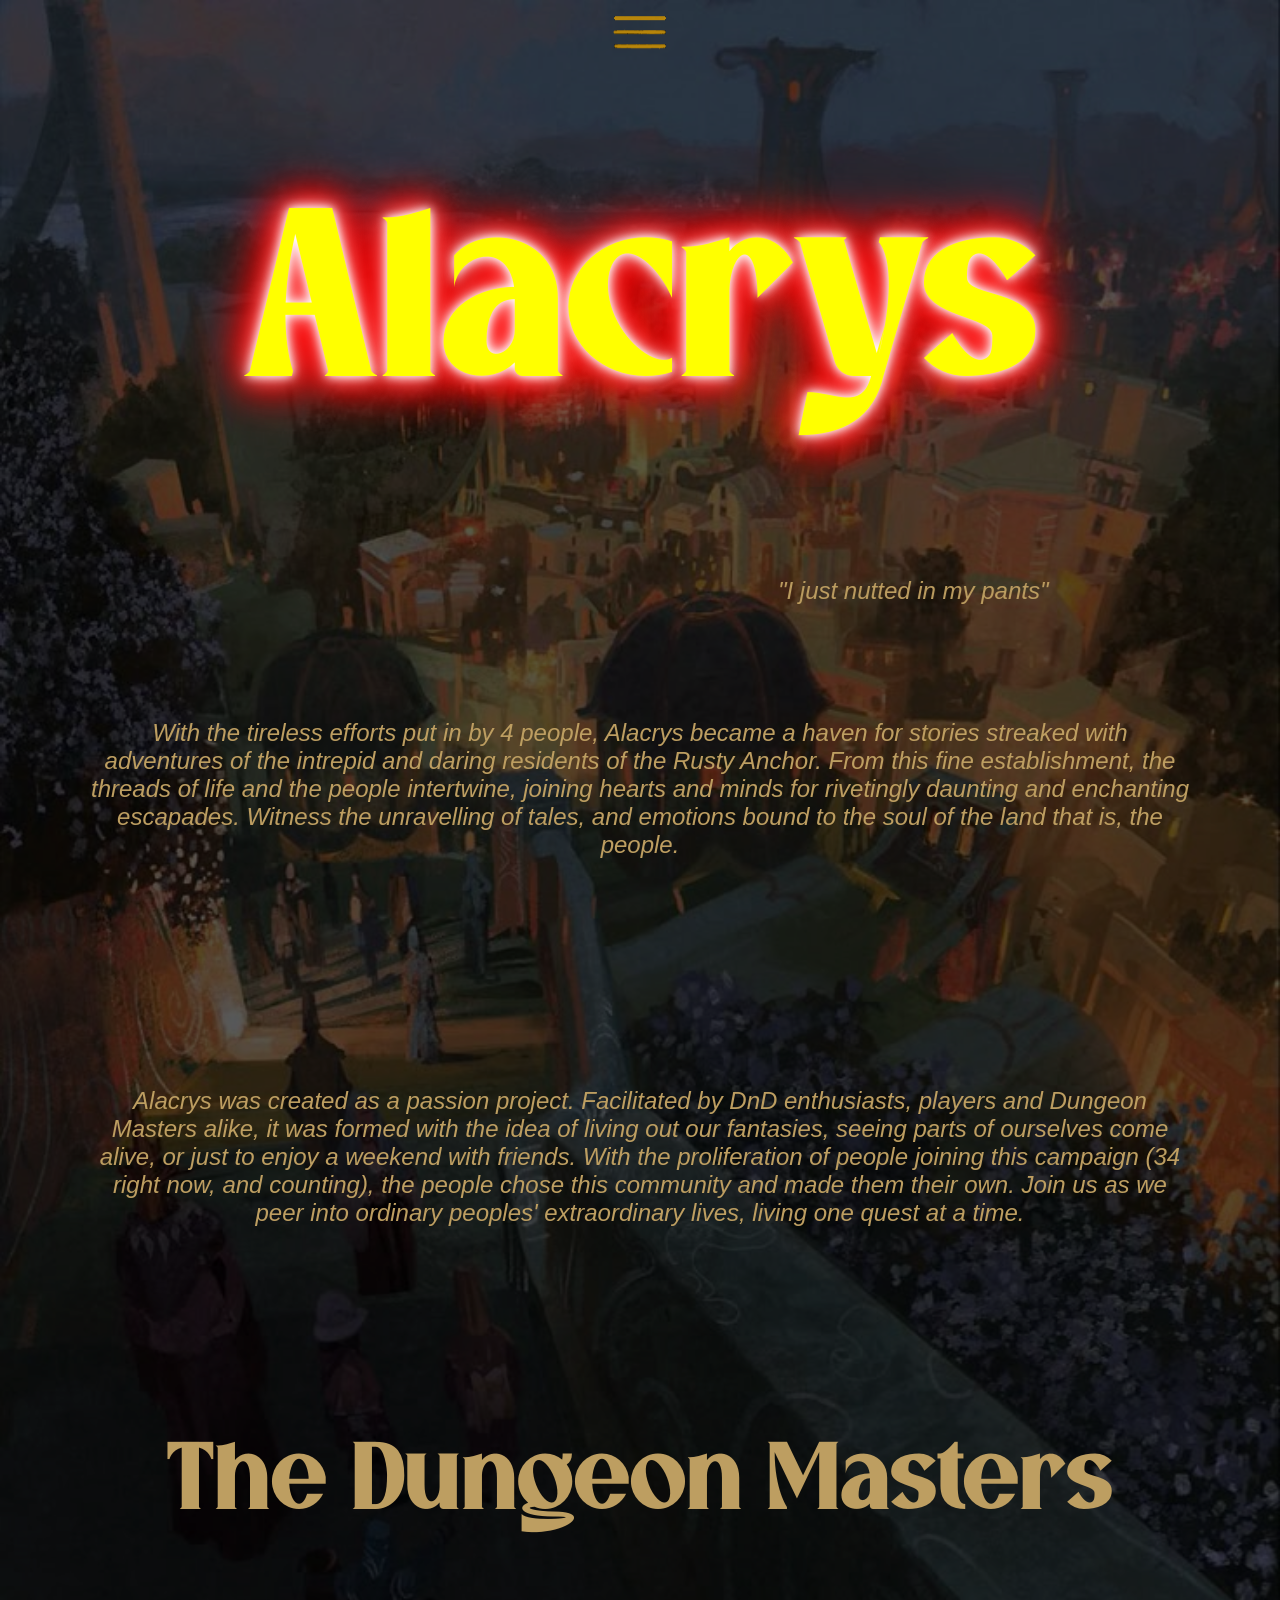
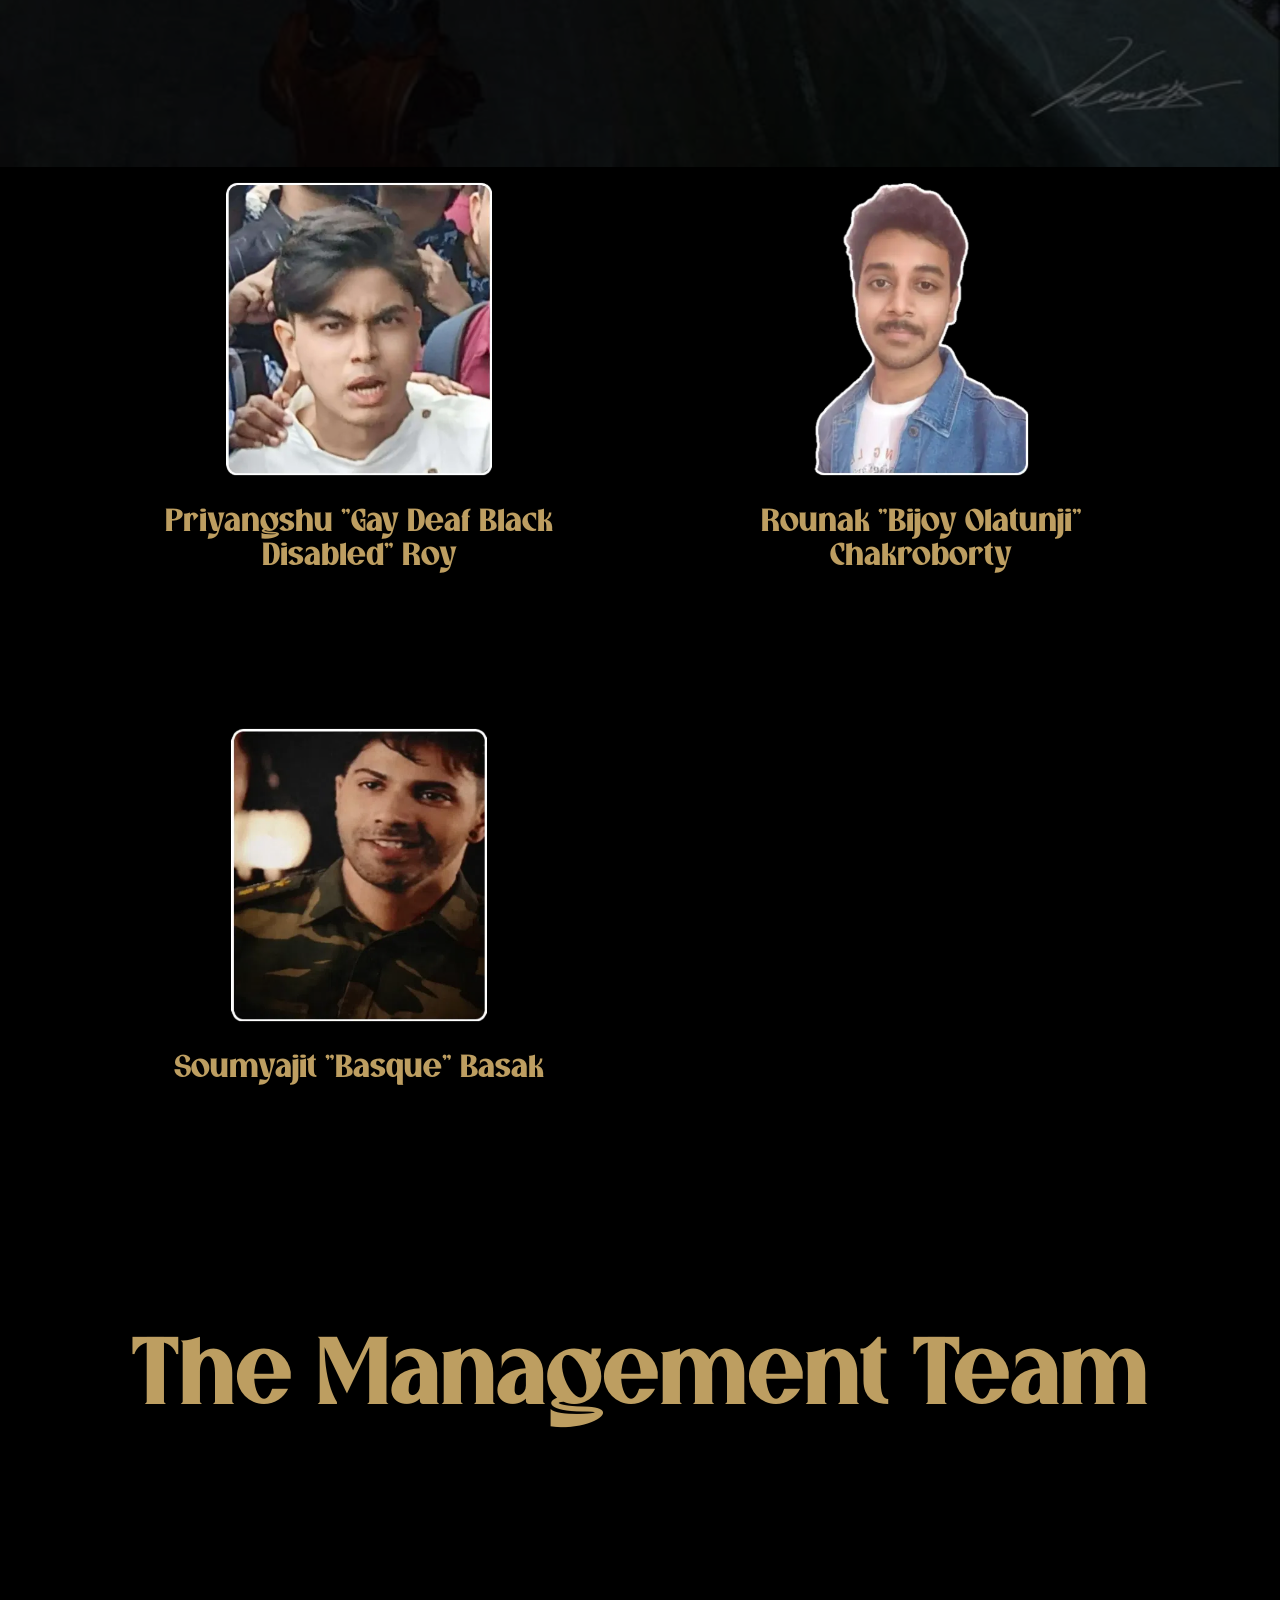
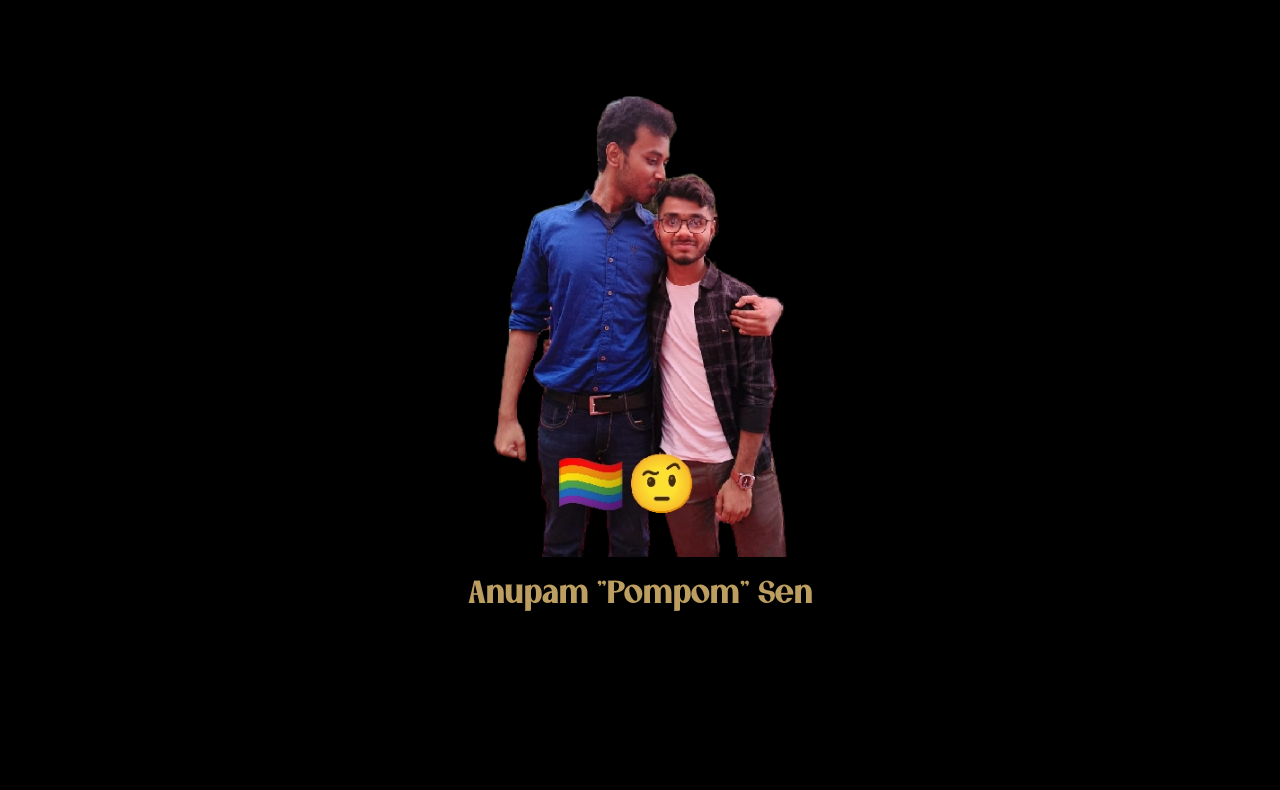
==== index.html @ de642a78 "better backgrounds" ====
<!DOCTYPE html>
    <head>
        <title>Alacrys</title>
        <link rel="stylesheet" href="index.css">
        <link rel="shortcut icon" type="image/x-icon" href="favicon.png" />
    </head>
    <body>
    <img src="citybg.jpg" id="citybg">
    <div id="topbar">
        <div style="display: flex; flex-direction: row; width: 100%; justify-content: center;">
            <a class="charbutt" href="../index.html">
            <div class="tb_buttons">Home</div></a>
        <div class="tb_buttons"><a class="charbutt" href="../characters/char.html">Characters</a></div>
        <div class="tb_buttons"><a class="charbutt" href="../about/about.html">About</a></div></div>
        <div id="dropdown"><img src="down-arrow.png" id="ima"></div>
    </div>
    
    <div id="heading">Alacrys</div>
    
    <div class="quote"><marquee scrollamount="20">"I just nutted in my pants"</marquee></div>
    
    <div class="para"><p>With the tireless efforts put in by 4 people, Alacrys became a haven for stories streaked with adventures 
        of the intrepid and daring residents of the Rusty Anchor. From this fine establishment, the threads of life and the 
        people intertwine, joining hearts and minds for rivetingly daunting and enchanting escapades. Witness the unravelling of
        tales, and emotions bound to the soul of the land that is, the people.
        </p> 
    </div>
    <div class="para"><p>Alacrys was created as a passion project. Facilitated by DnD enthusiasts, players and Dungeon Masters alike, it was 
        formed with the idea of living out our fantasies, seeing parts of ourselves come alive, or just to enjoy a weekend with 
        friends. With the proliferation of people joining this campaign (34 right now, and counting), the people chose this
        community and made them their own. Join us as we peer into ordinary peoples' extraordinary lives, living one quest at a
        time.</p></div>
    <div class="smallhead">The Dungeon Masters</div>
    <div class="pics">
        <div><img src="priya.webp">Priyangshu "Gay Deaf Black Disabled" Roy</div>
        <div><img src="rounak.webp">Rounak "Bijoy Olatunji" Chakroborty</div>
        <div><img src="soumya_placeholder.webp">Soumyajit "Basque" Basak</div>
    </div>
    <div class="smallhead">The Management Team</div>
    <div class="pics" style="padding: none; overflow: hidden;">
        <div style="text-align: center;"><img src="pompom.webp" style="width: 50%;">Anupam "Pompom" Sen</div>
    </div>
    <!-- <div class="smallhead">Want to join? Contact:</div>
    <div></div> -->
    <script src="index.js"></script>
</body>
</html>
---- index.css ----
@font-face {
    font-family: mpfont;
    src: url("Lumiare.otf");
}

* {
    color: rgb(189, 158, 97);
}

body {
    box-sizing: border-box;
    margin: 0;
    padding: 0;
    min-height: 100dvh;
    /* overflow-y: hidden; */
    background-color: black;
}

#citybg{
    z-index: -20;
    opacity: 60%;
    top:0;
    left: 0;
    min-width: 100%;
    min-height: 100%;
    height: auto;
    position:fixed;
}

#heading{
    font-family: mpfont;
    color: rgb(255, 255, 0);
    /* border: 2px solid rgb(184, 110, 0); */
    display: flex;
    justify-content: center;
    font-size: 1500%;
    padding-top: 20dvh;
    padding-bottom: 6dvh;
    overflow-x: hidden;
    width: 100%;
    background: rgba(0, 0, 0, 0.421);
    text-shadow: 0 0 10px #fff, 0 0 20px #fff, 0 0 30px red, 0 0 40px red, 0 0 50px red, 0 0 60px red, 0 0 70px red;
}

.smallhead{
    display: flex;
    font-family: mpfont;
    /* color: darkgoldenrod; */
    padding: 10dvh;
    font-size: 600%;
    text-align: center;
    align-items: center;
    justify-content: center;
    background: rgba(0, 0, 0, 0.421);   
}

.quote{
    display: flex;
    font-family: Arial;
    color: darkgoldenrod;
    /* border: 2px solid rgb(184, 110, 0); */
    justify-content: center;
    align-items: center;
    align-content: center;
    text-align: center;
    font-size: x-large;
    font-style: italic;
    padding-top: 10dvh;
    background: rgba(0, 0, 0, 0.421);
}

.para{
    display: flex;
    font-family: Arial;
    color: darkgoldenrod;
    justify-content: center;
    align-items: center;
    align-content: center;
    text-align: center;
    font-size: x-large;
    font-style: italic;
    padding: 10dvh; 
    background: rgba(0, 0, 0, 0.421);
}

.pics{
    display: grid;
    grid-template-columns: repeat(auto-fit, minmax(min(21rem, 100%), 1fr));
    color: darkgoldenrod;
    align-items: center;
    justify-content: center;
    gap: 100px;
    padding: 10%;
    max-width: 100%;
    background: rgba(0, 0, 0, 0.421);
    max-height: 30%;
}

.pics div{
    display: flex;
    flex-direction: column;
    font-size: xx-large;
    align-items: center;
    justify-content: center;
    padding: 5%;
    gap: 20px;
    text-align: center;
    font-family: mpfont;
}

.pics img {
    max-width: 100%;
    width: 75%;
    height: auto;
    display: block;
     
}

#topbar {
    display: flex;
    flex-direction: column;
    min-height: fit-content;
    align-items: center;
    justify-content: center;
    align-content: center;
    width: 100%;
    max-width: 100%;
    overflow-x: hidden;
    top: 0;
    left: 0;
    z-index: 10;
    position: fixed;
    width: 100%;
    background-color: none;
 /* Slide setup */
    transform: translateY(-58%);
    transition: transform 0.5s ease;
}

#topbar div{
    gap: 6dvw;
}

#topbar.open {
    transform: translateY(+10%);
}

#dropdown {
    display: flex;
    /* border: 2px solid rgb(184, 110, 0); */
    min-width: fit-content;
    align-items: center;
    justify-content: center;
    align-content: center;
    overflow-x: hidden;
    max-width: 100%;
    /* position: sticky; */
    cursor: pointer;
}


.tb_buttons {
    display: flex;
    align-items: center;
    justify-content: center;
    border: none;
    padding: 5px;
    color: darkgoldenrod;
    max-height: fit-content;
    /* width: 100%; */
    max-width: 100%;
    font-family: mpfont;
    /* background-color: none; */
    margin: 5px;
    font-size: 400%;
}

.charbutt, a:link, a:visited {
    text-decoration: none!important;
    cursor: pointer;
    color: darkgoldenrod
}
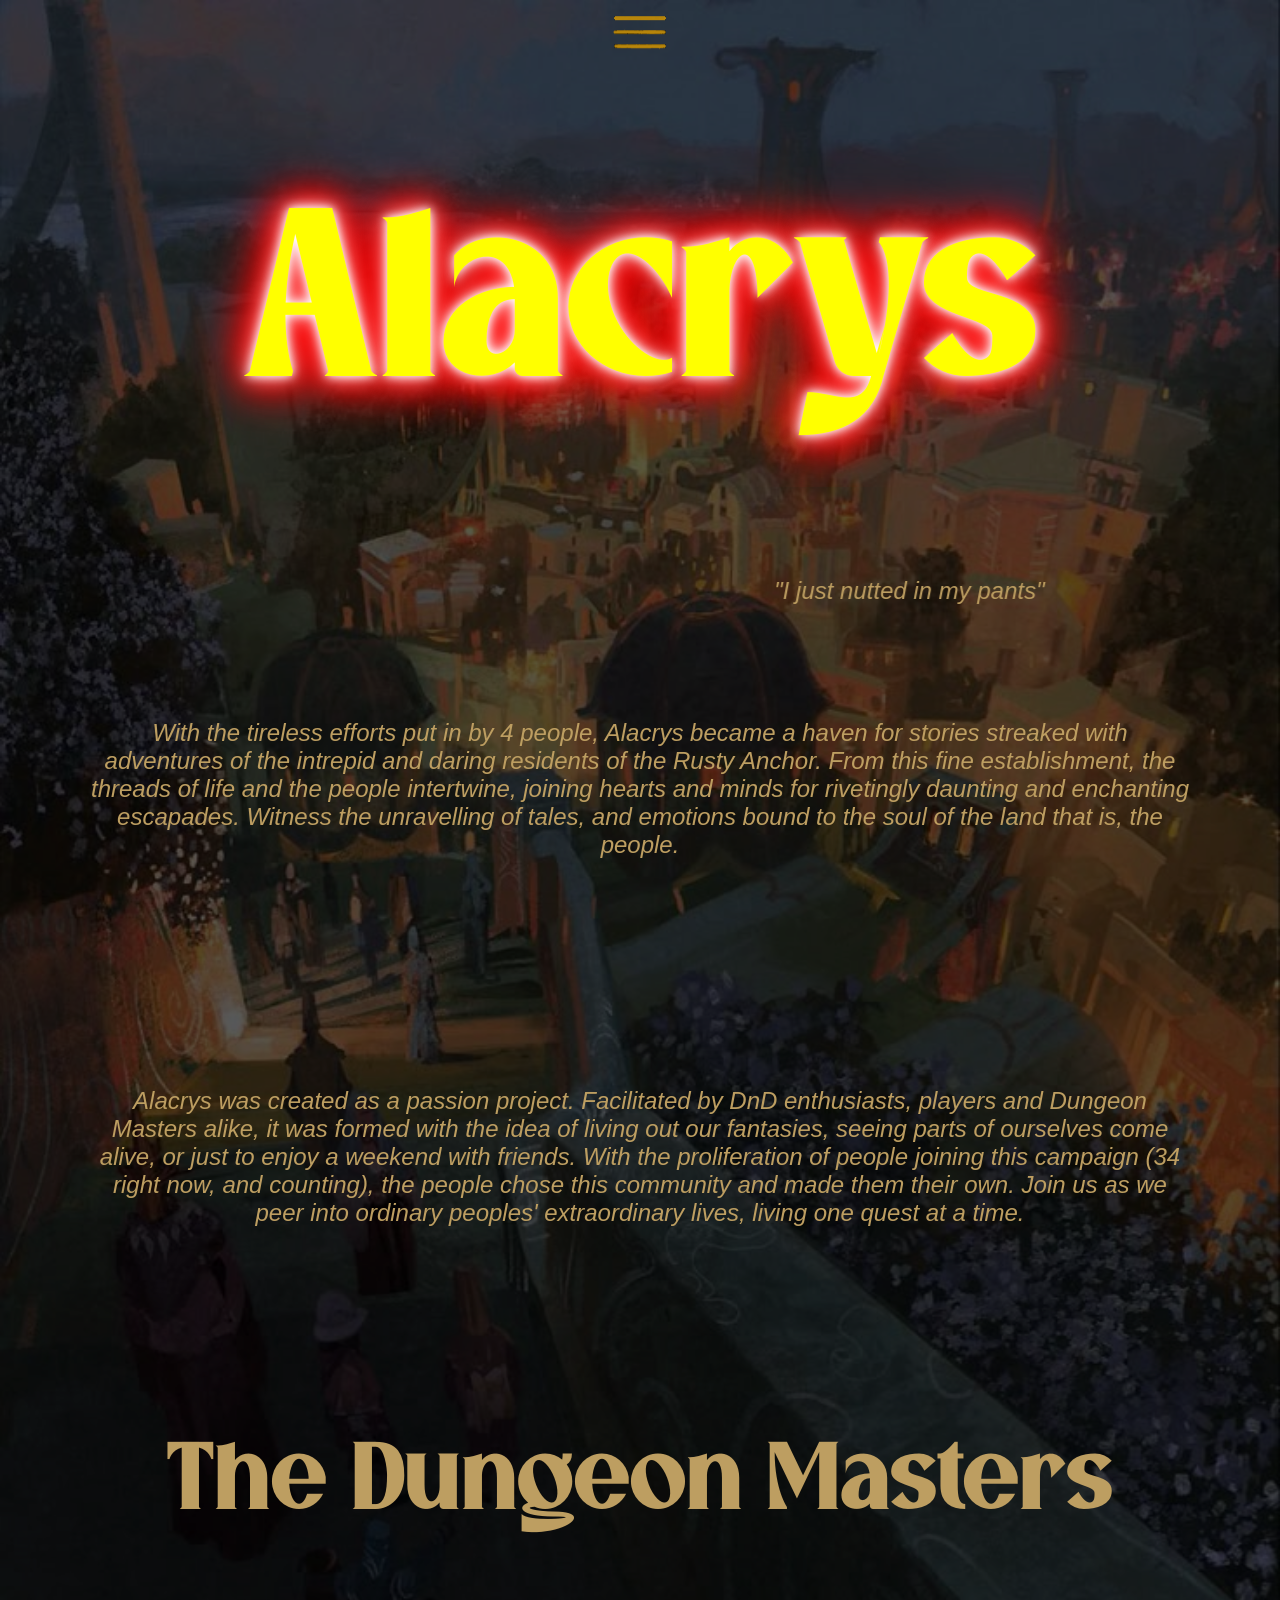
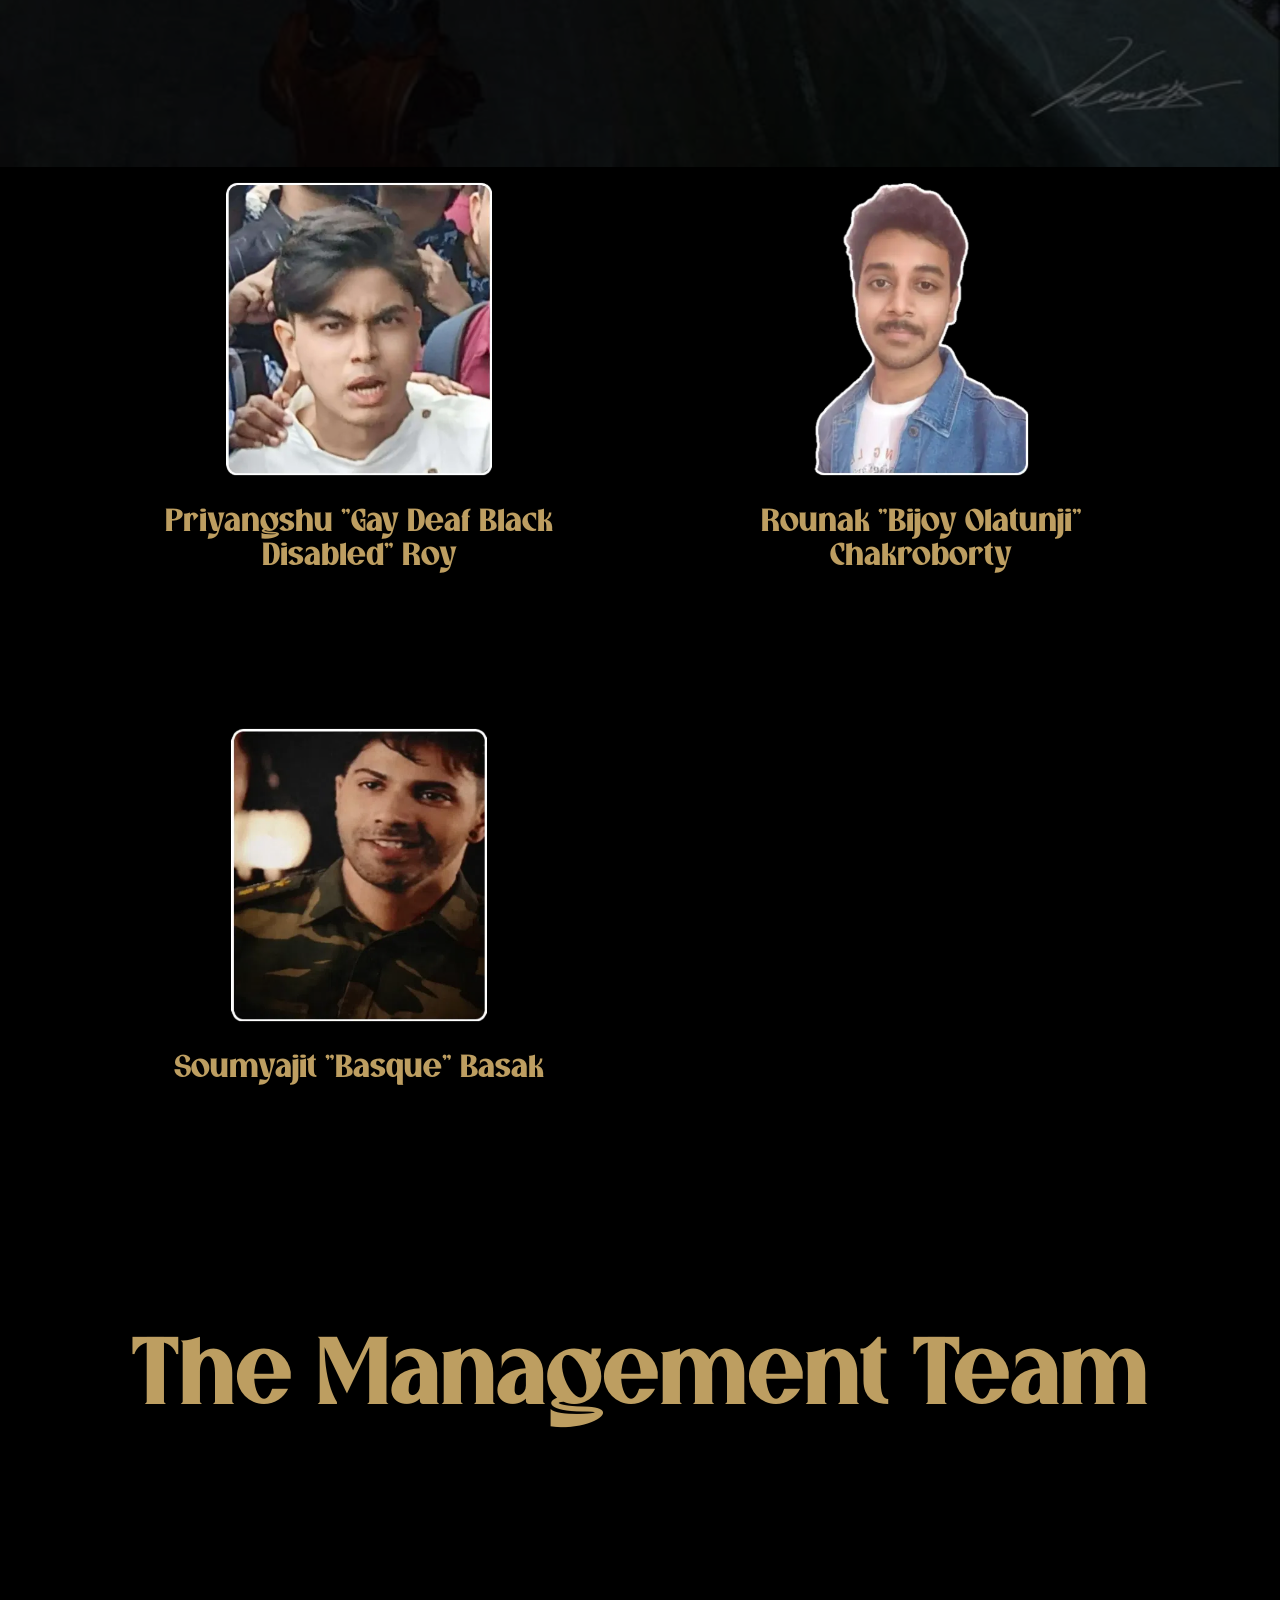
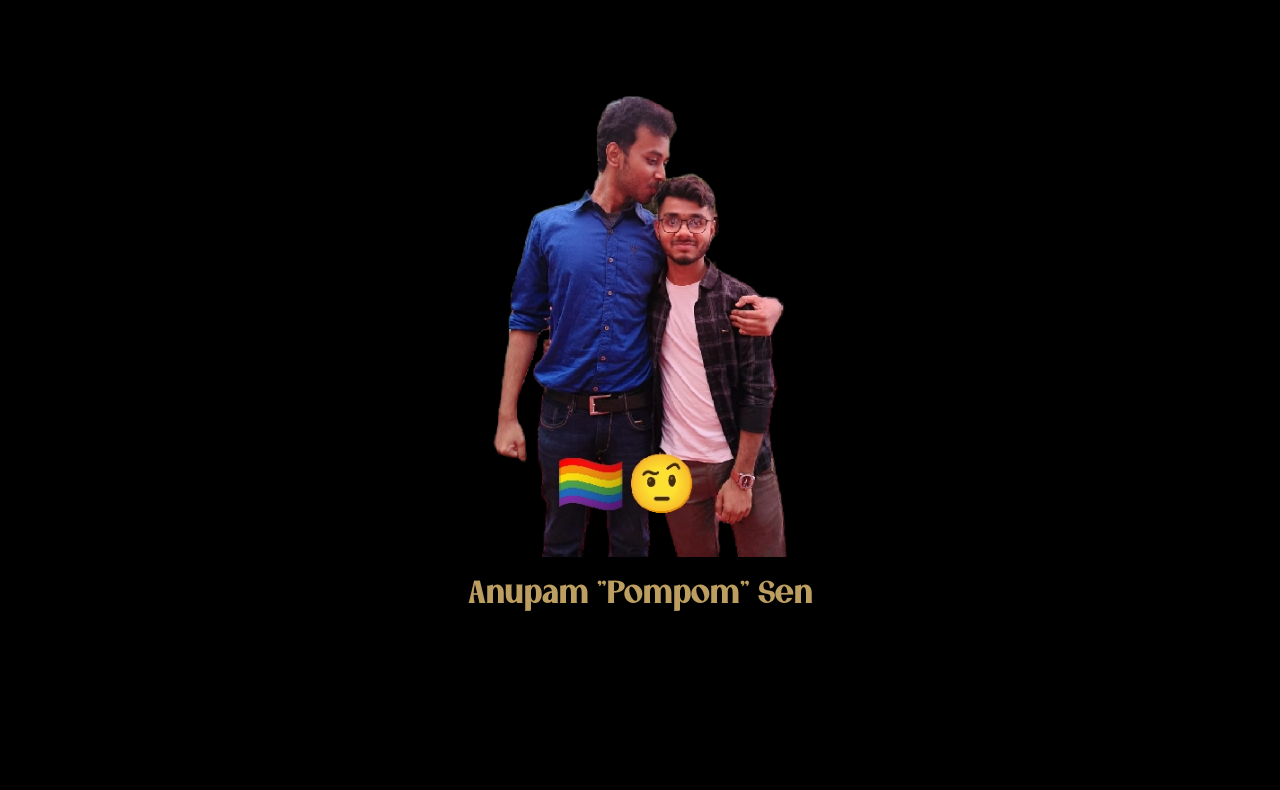
==== commit 49590c56: "links fix" ====
--- a/index.html
+++ b/index.html
@@ -10,8 +10,8 @@
         <div style="display: flex; flex-direction: row; width: 100%; justify-content: center;">
             <a class="charbutt" href="../index.html">
             <div class="tb_buttons">Home</div></a>
-        <div class="tb_buttons"><a class="charbutt" href="../characters/char.html">Characters</a></div>
-        <div class="tb_buttons"><a class="charbutt" href="../about/about.html">About</a></div></div>
+        <div class="tb_buttons"><a class="charbutt" href="characters/char.html">Characters</a></div>
+        <div class="tb_buttons"><a class="charbutt" href="about/about.html">About</a></div></div>
         <div id="dropdown"><img src="down-arrow.png" id="ima"></div>
     </div>
     
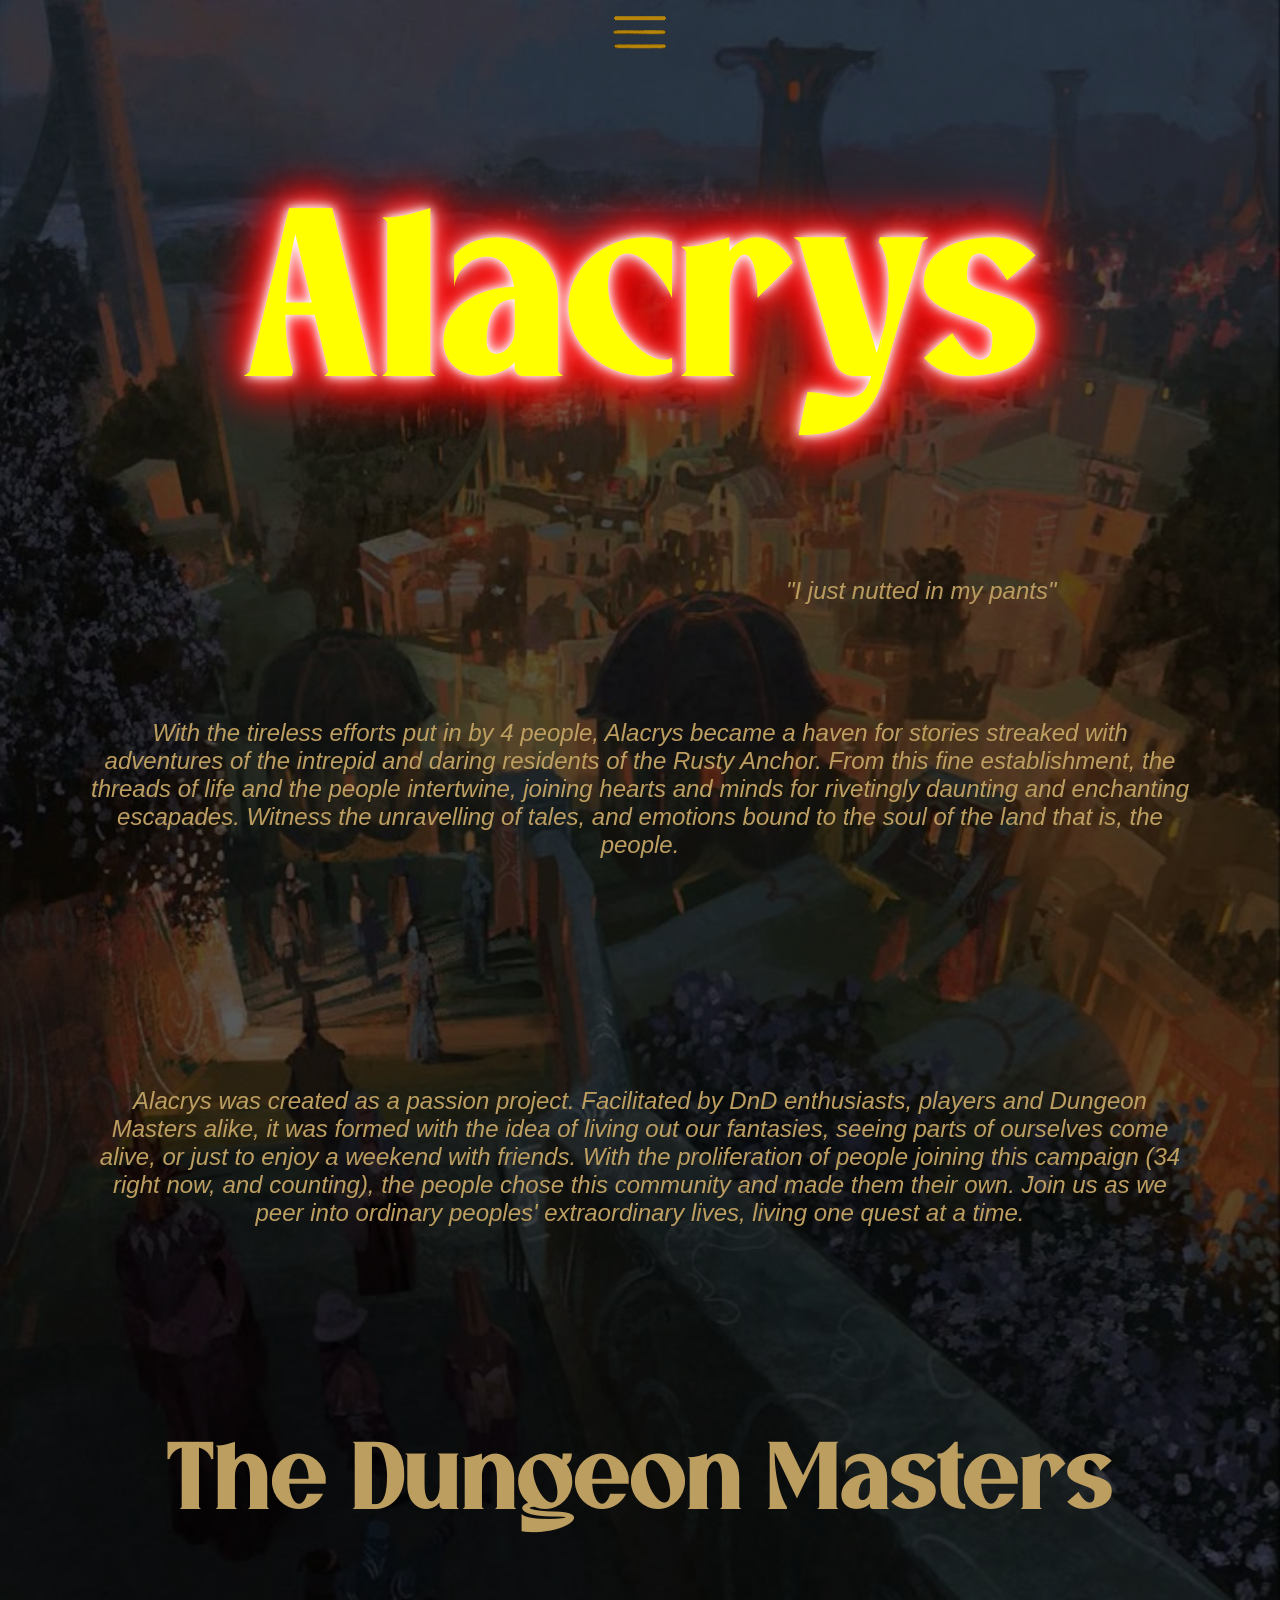
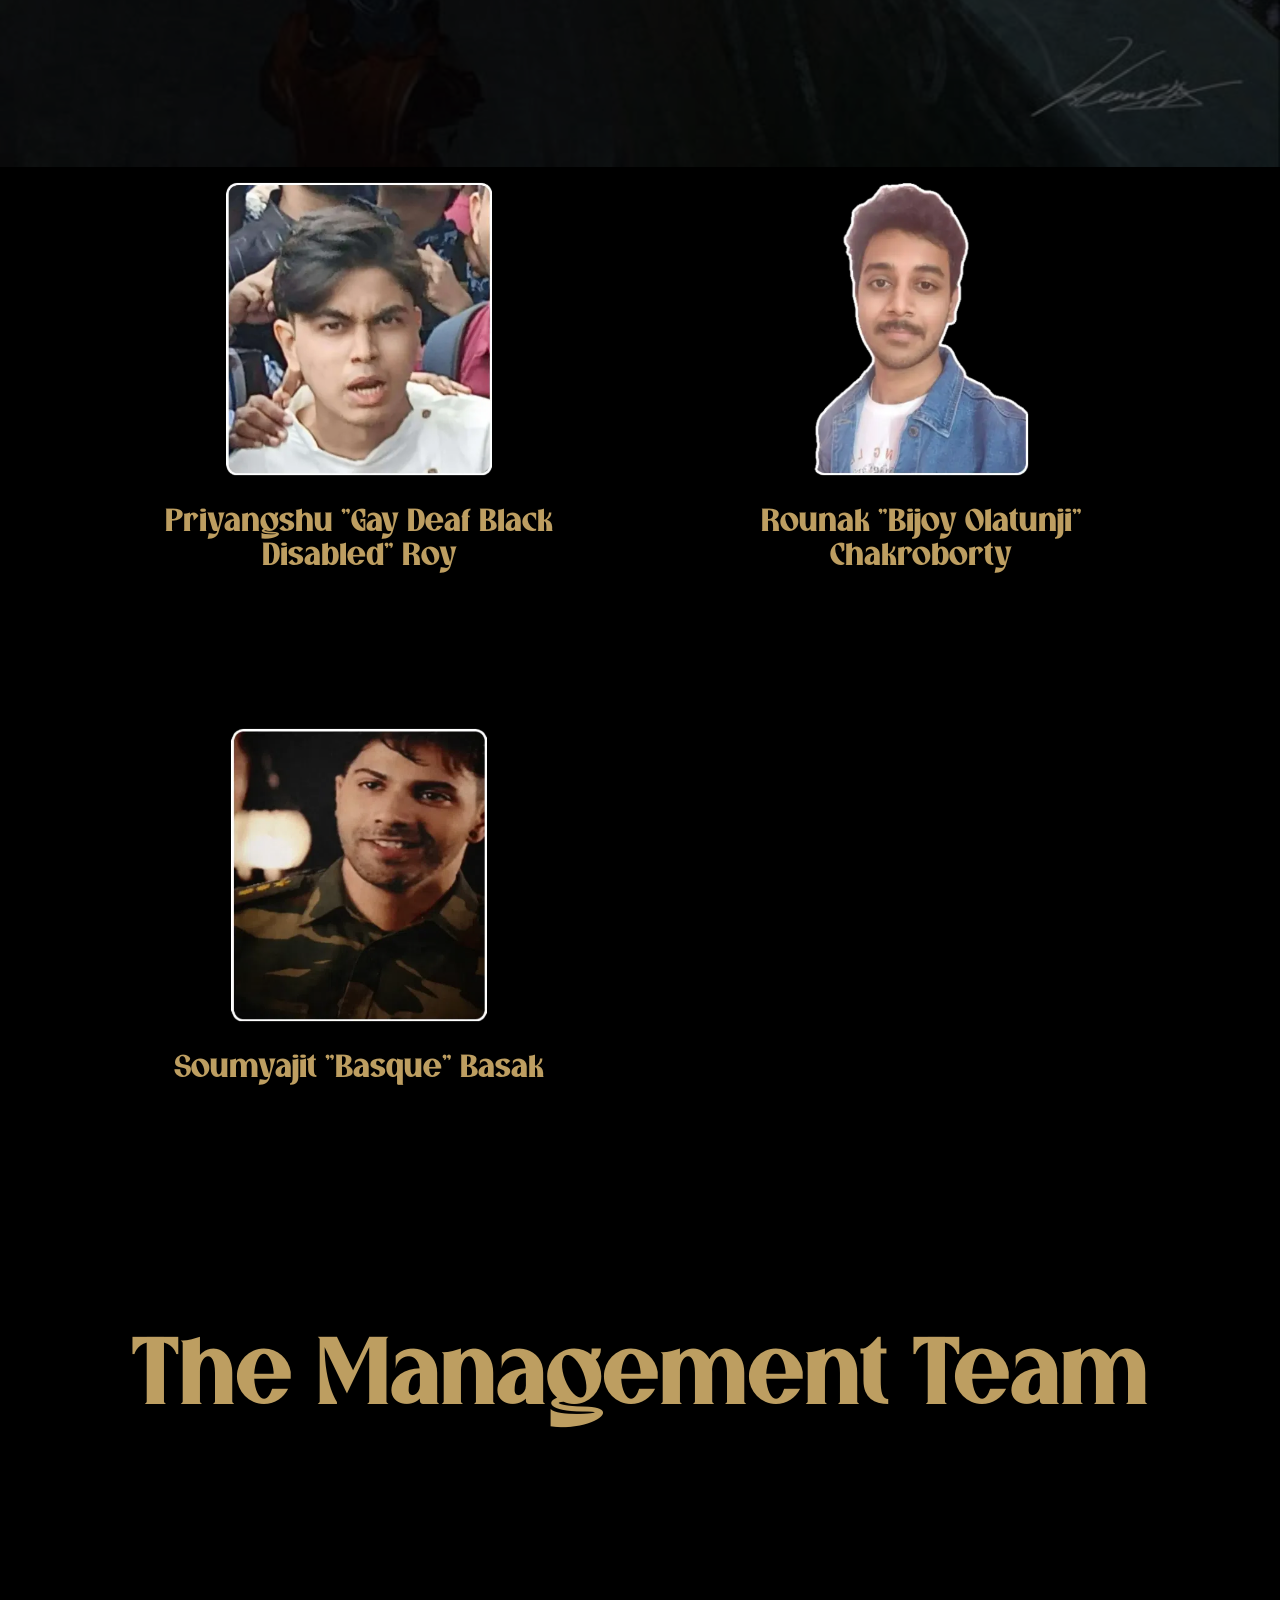
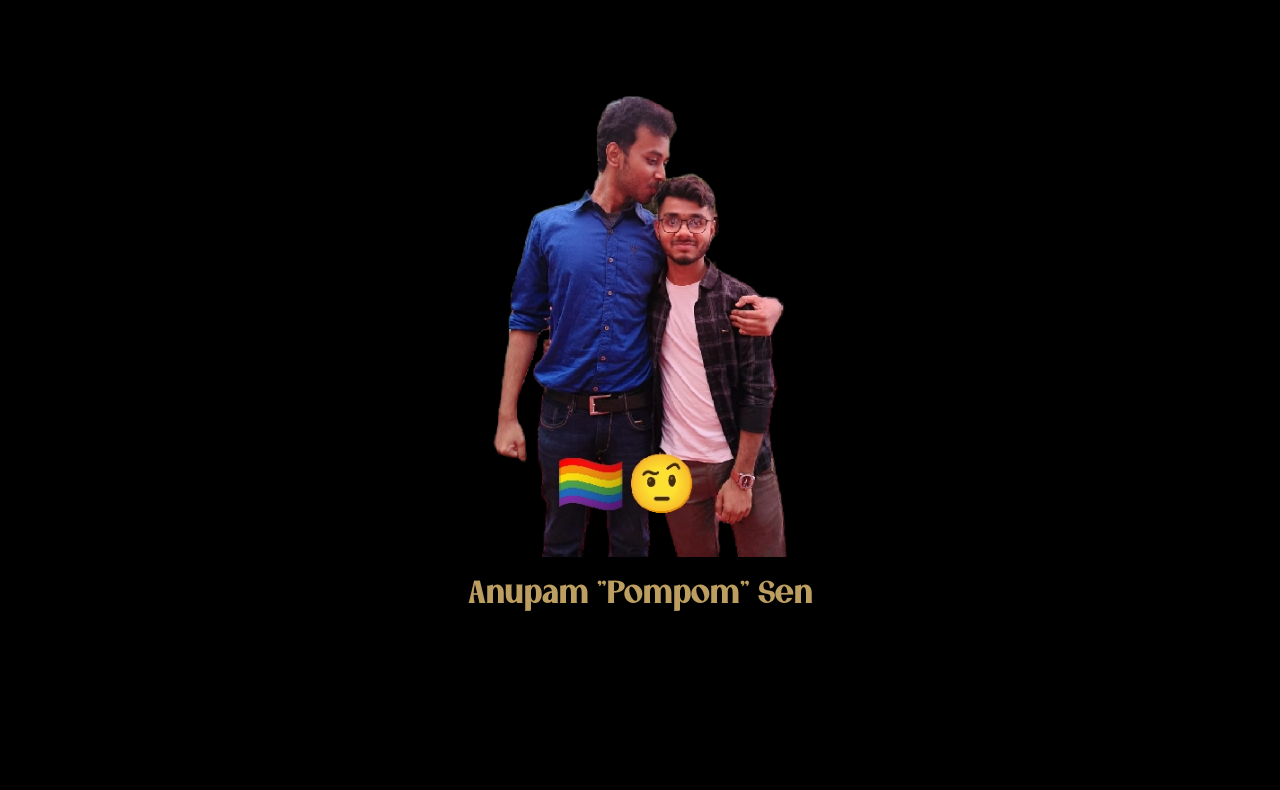
==== commit ddf8f6f8: "again link fix" ====
--- a/index.html
+++ b/index.html
@@ -8,8 +8,7 @@
     <img src="citybg.jpg" id="citybg">
     <div id="topbar">
         <div style="display: flex; flex-direction: row; width: 100%; justify-content: center;">
-            <a class="charbutt" href="../index.html">
-            <div class="tb_buttons">Home</div></a>
+        <div class="tb_buttons"><a class="charbutt" href="index.html">Home</a></div>
         <div class="tb_buttons"><a class="charbutt" href="characters/char.html">Characters</a></div>
         <div class="tb_buttons"><a class="charbutt" href="about/about.html">About</a></div></div>
         <div id="dropdown"><img src="down-arrow.png" id="ima"></div>
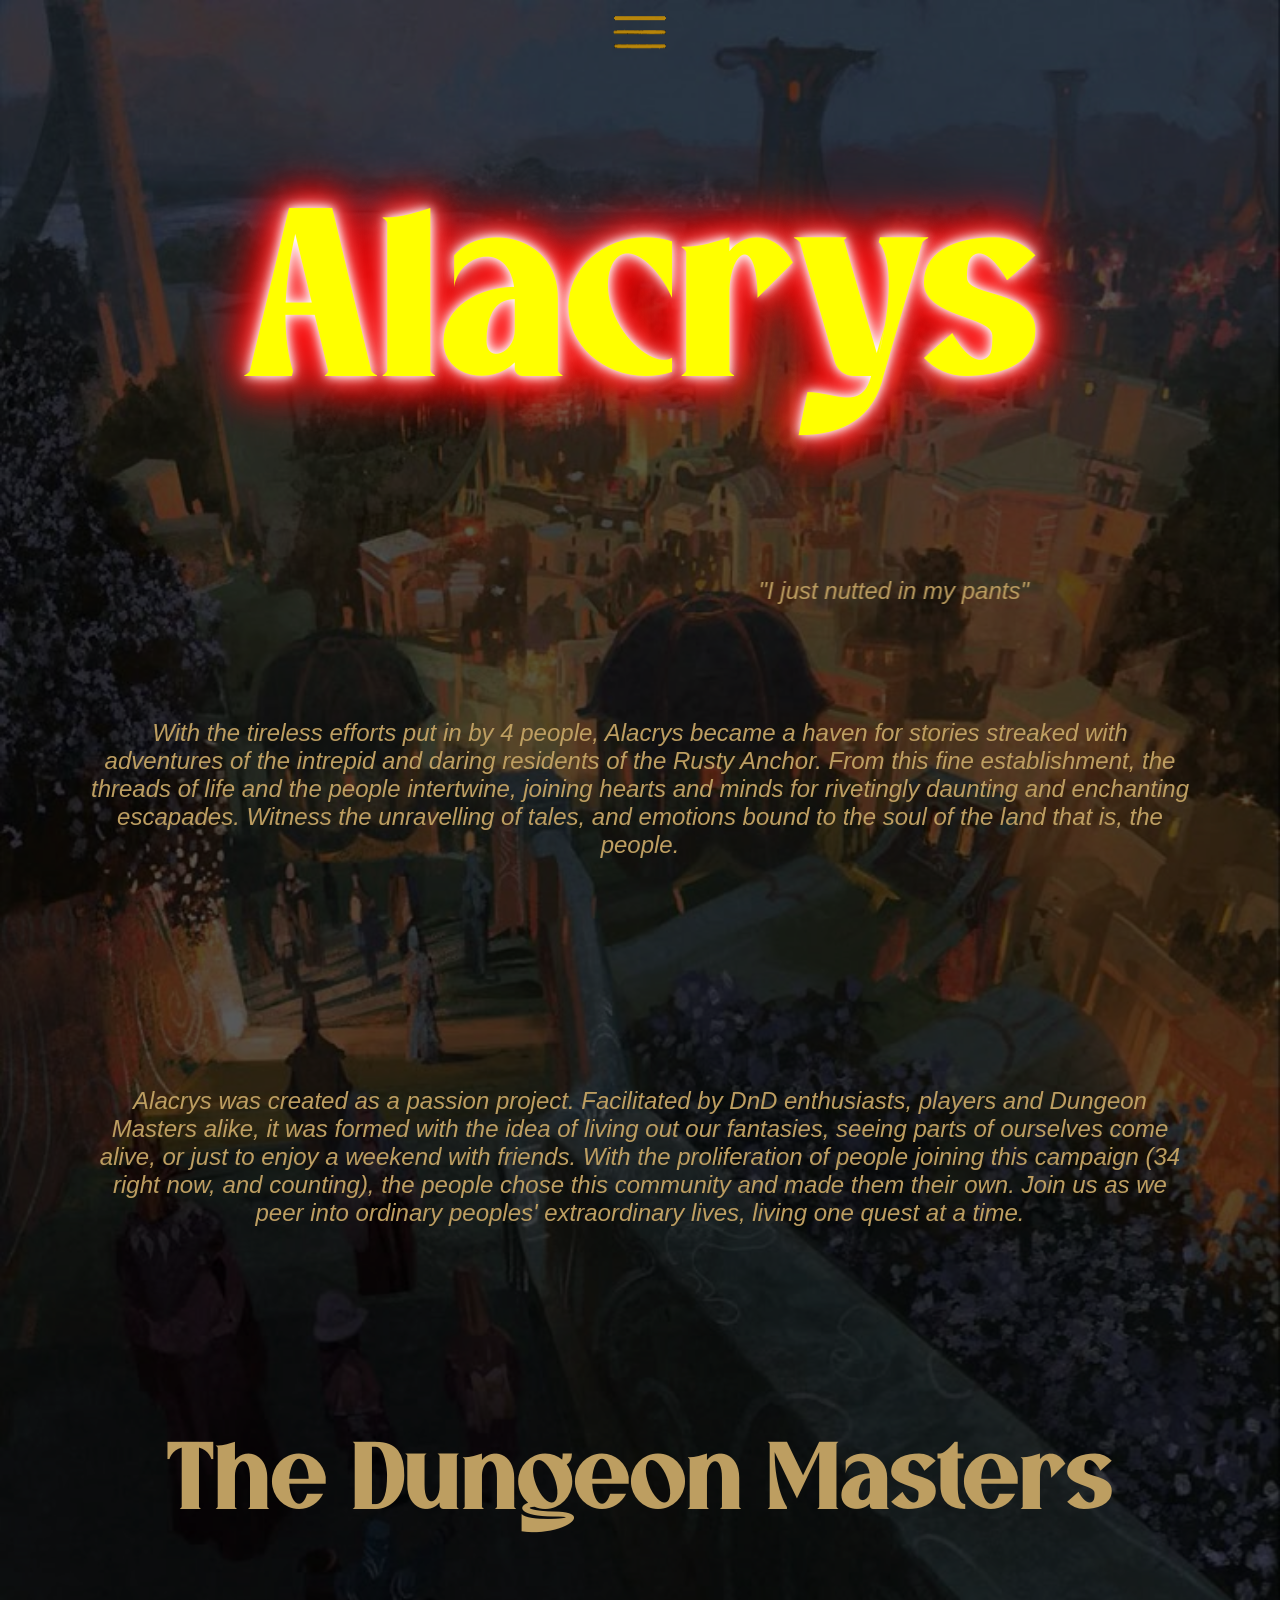
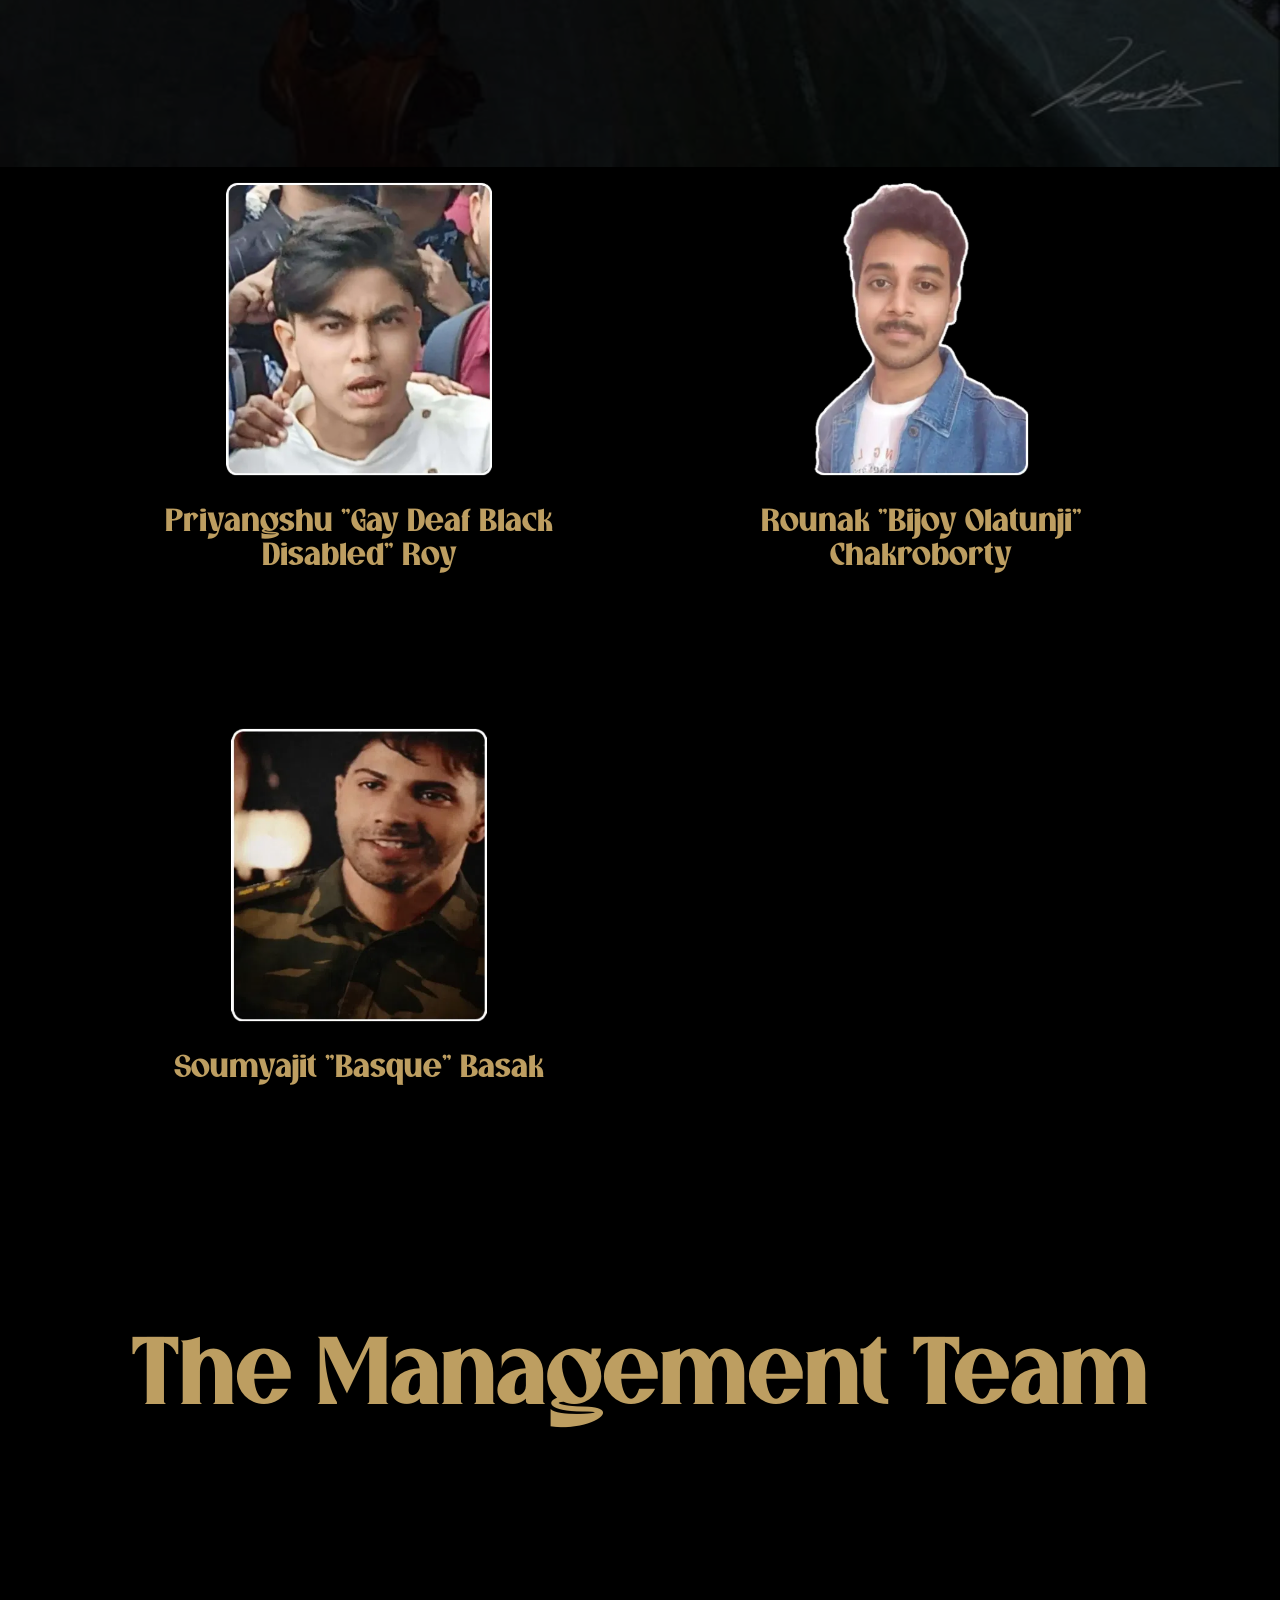
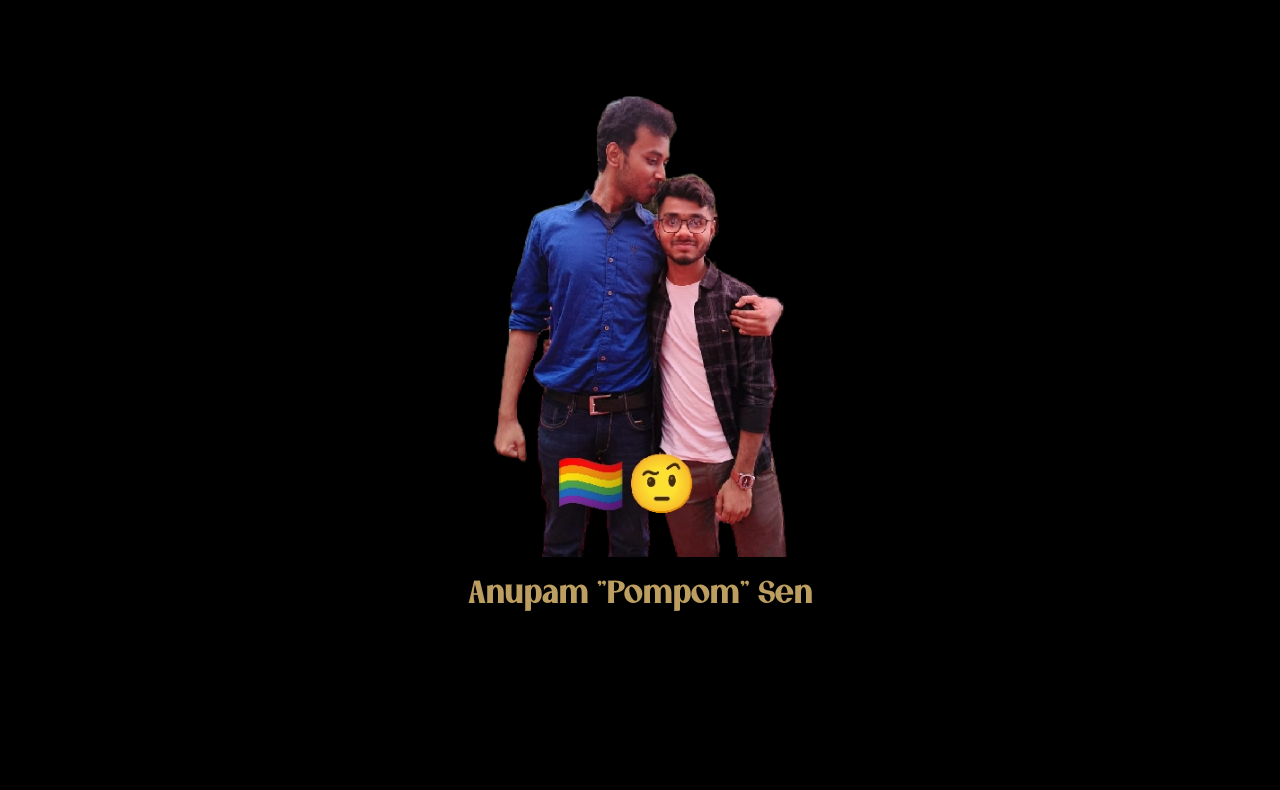
==== commit 4fe565a5: "fingers crossed 😭😭" ====
--- a/index.html
+++ b/index.html
@@ -8,7 +8,7 @@
     <img src="citybg.jpg" id="citybg">
     <div id="topbar">
         <div style="display: flex; flex-direction: row; width: 100%; justify-content: center;">
-        <div class="tb_buttons"><a class="charbutt" href="index.html">Home</a></div>
+        <div class="tb_buttons"><a class="charbutt" href="Alacrys/index.html">Home</a></div>
         <div class="tb_buttons"><a class="charbutt" href="characters/char.html">Characters</a></div>
         <div class="tb_buttons"><a class="charbutt" href="about/about.html">About</a></div></div>
         <div id="dropdown"><img src="down-arrow.png" id="ima"></div>
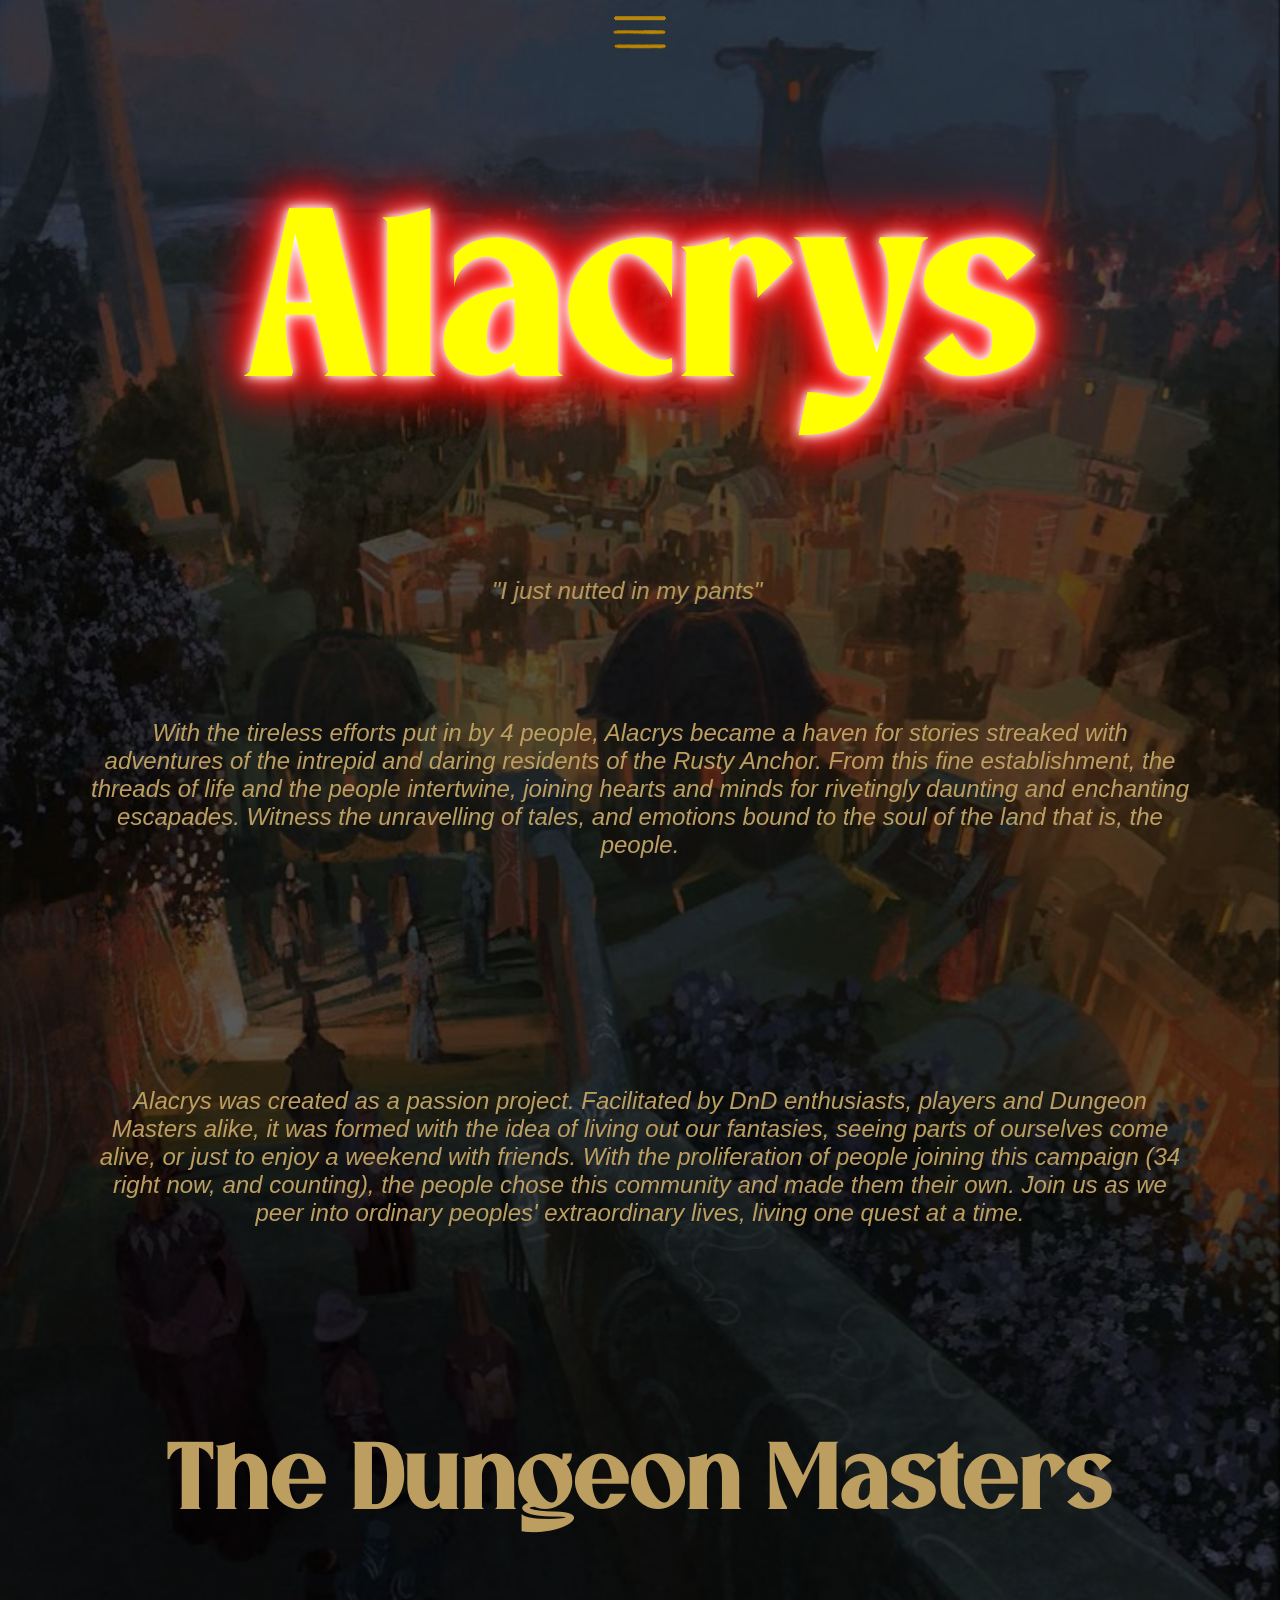
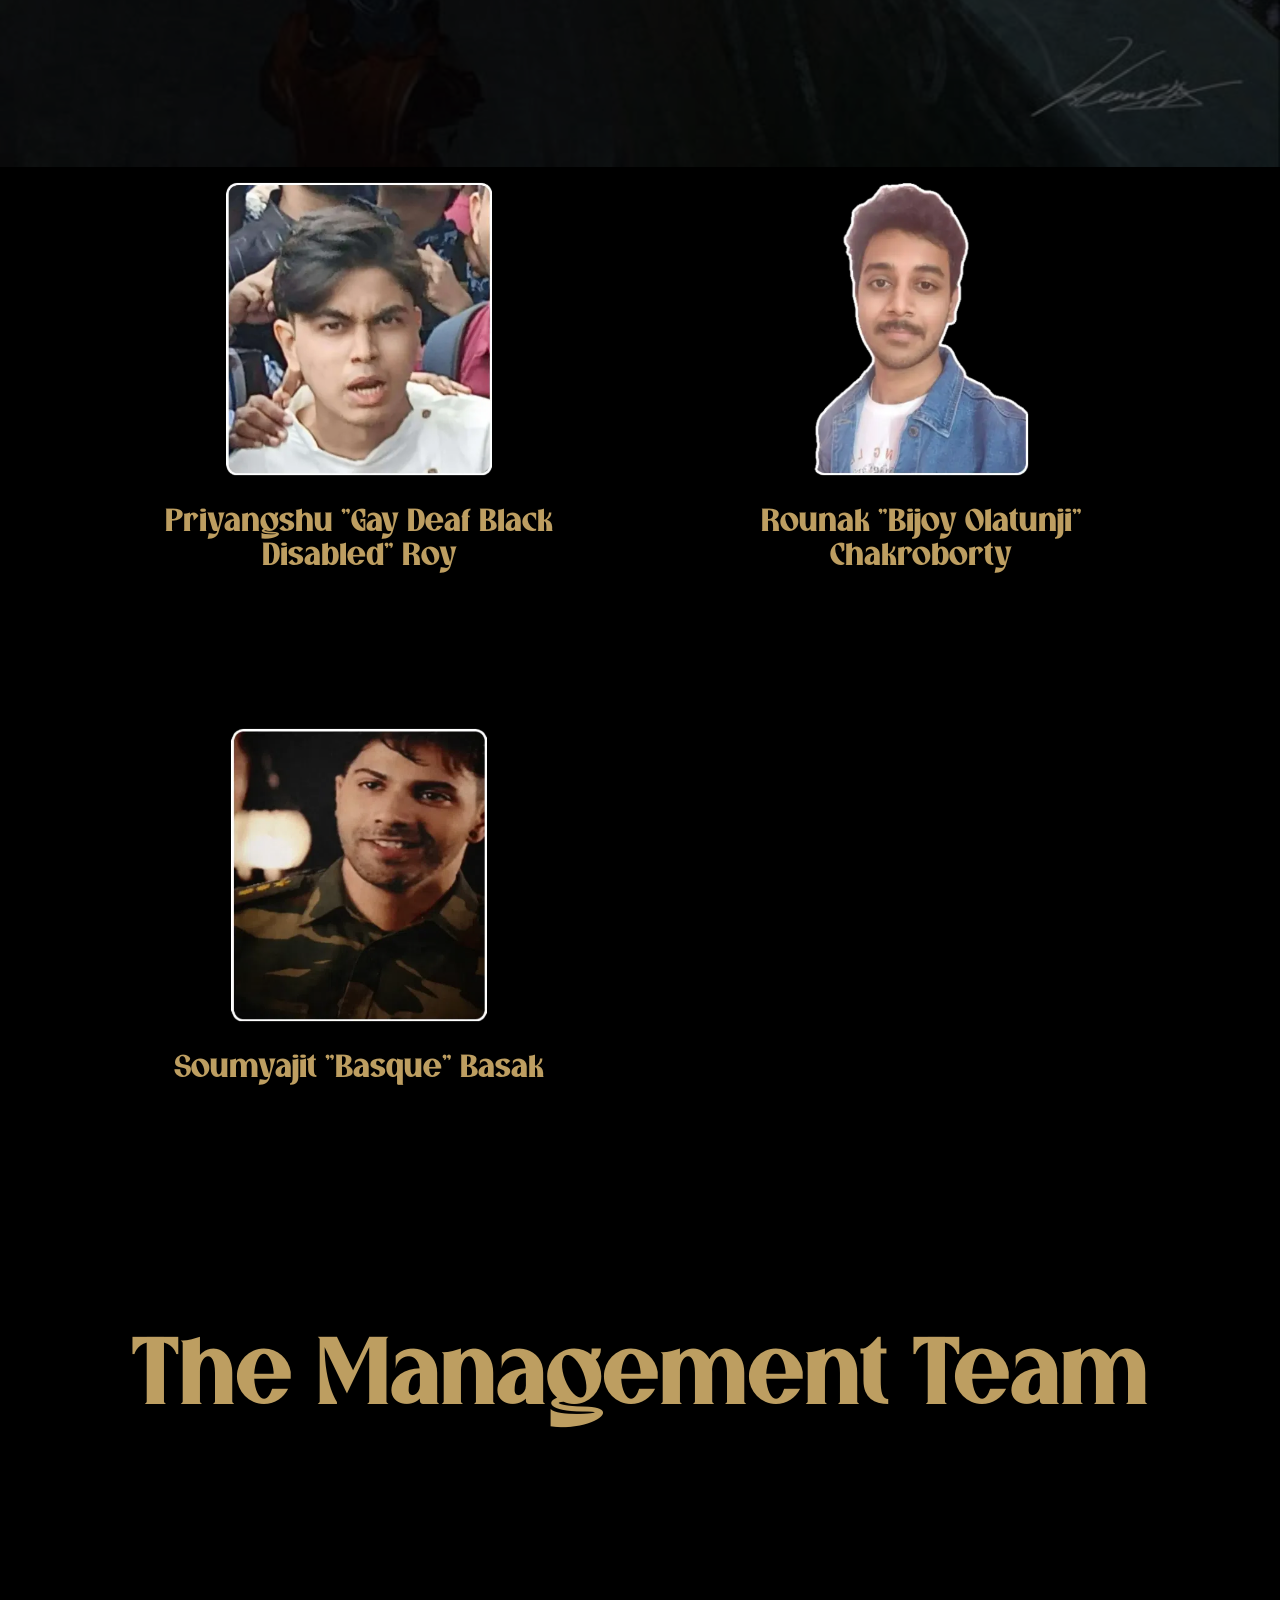
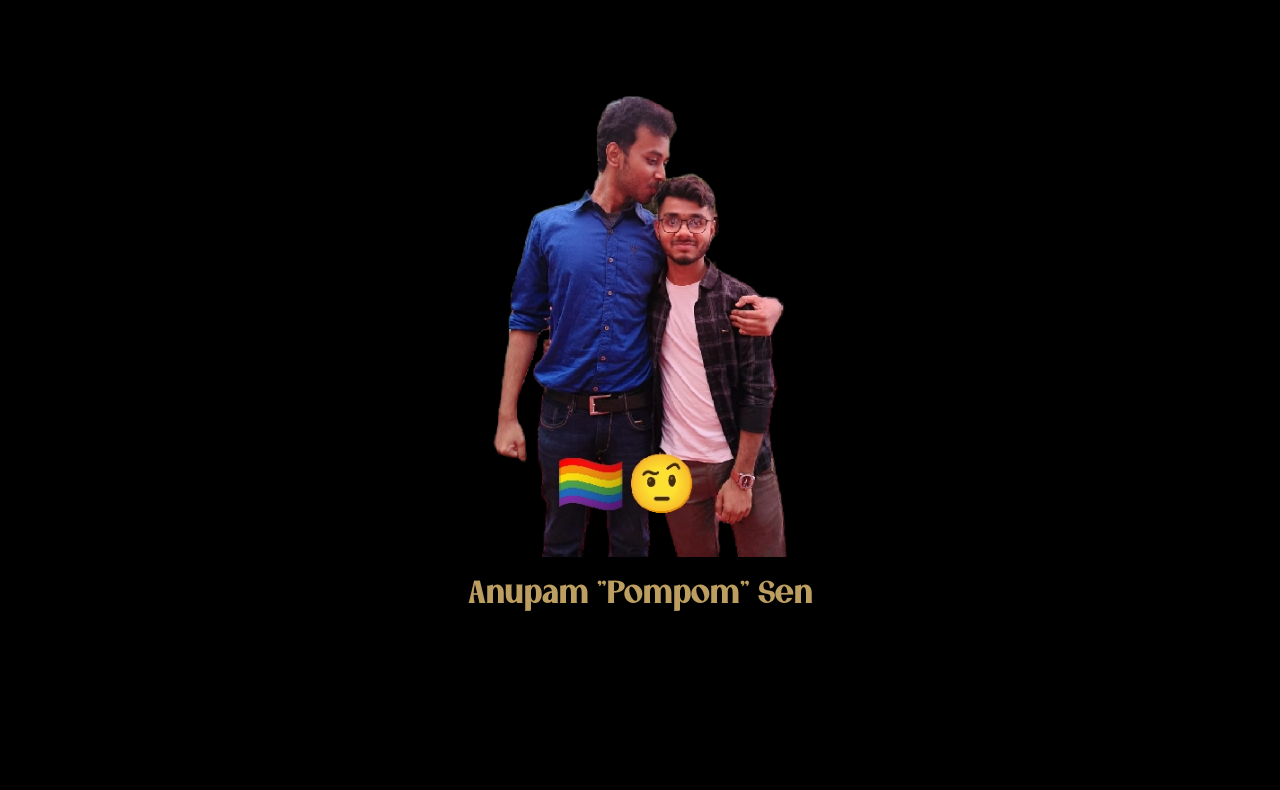
==== commit bdcde213: "better readabiliy of divs" ====
--- a/index.html
+++ b/index.html
@@ -8,10 +8,11 @@
     <img src="citybg.jpg" id="citybg">
     <div id="topbar">
         <div style="display: flex; flex-direction: row; width: 100%; justify-content: center;">
-        <div class="tb_buttons"><a class="charbutt" href="Alacrys/index.html">Home</a></div>
-        <div class="tb_buttons"><a class="charbutt" href="characters/char.html">Characters</a></div>
-        <div class="tb_buttons"><a class="charbutt" href="about/about.html">About</a></div></div>
-        <div id="dropdown"><img src="down-arrow.png" id="ima"></div>
+            <div class="tb_buttons"><a class="charbutt" href="Alacrys/index.html">Home</a></div>
+            <div class="tb_buttons"><a class="charbutt" href="characters/char.html">Characters</a></div>
+            <div class="tb_buttons"><a class="charbutt" href="about/about.html">About</a></div>
+        </div>
+            <div id="dropdown"><img src="down-arrow.png" id="ima"></div>
     </div>
     
     <div id="heading">Alacrys</div>
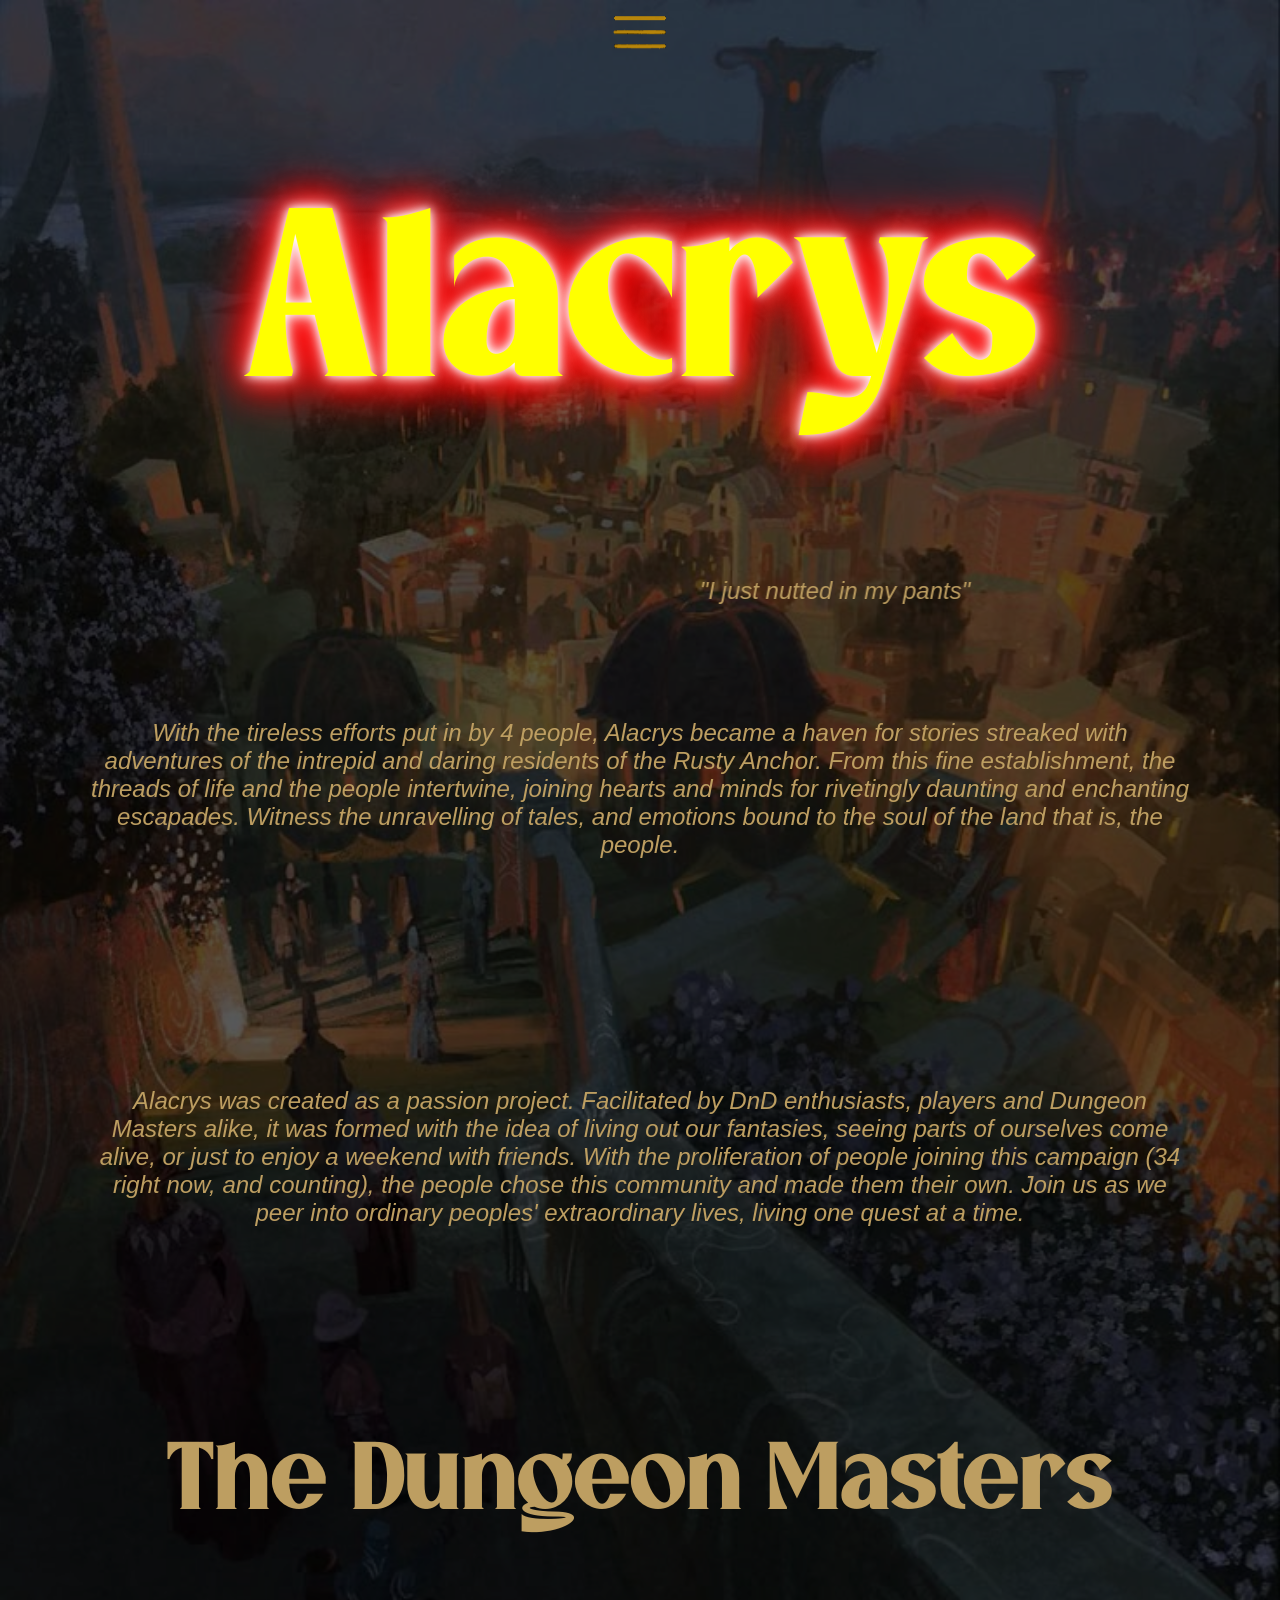
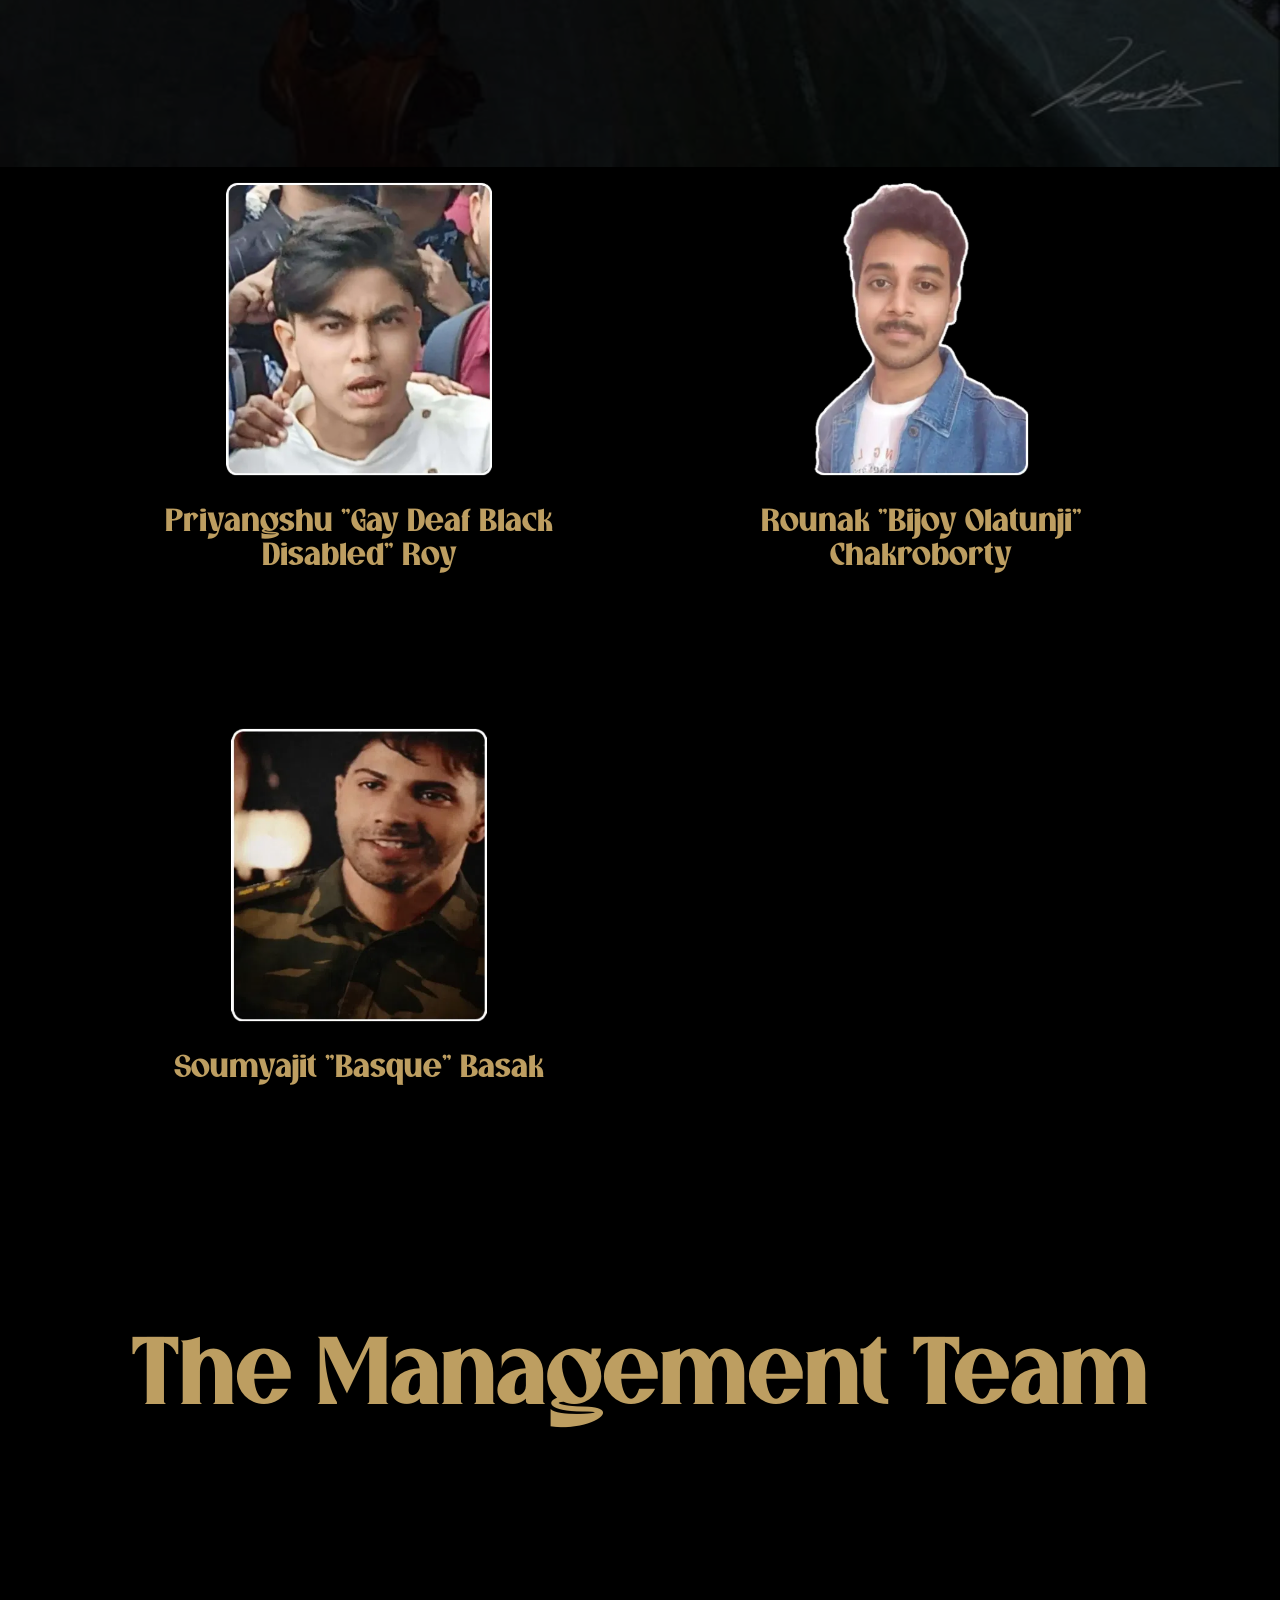
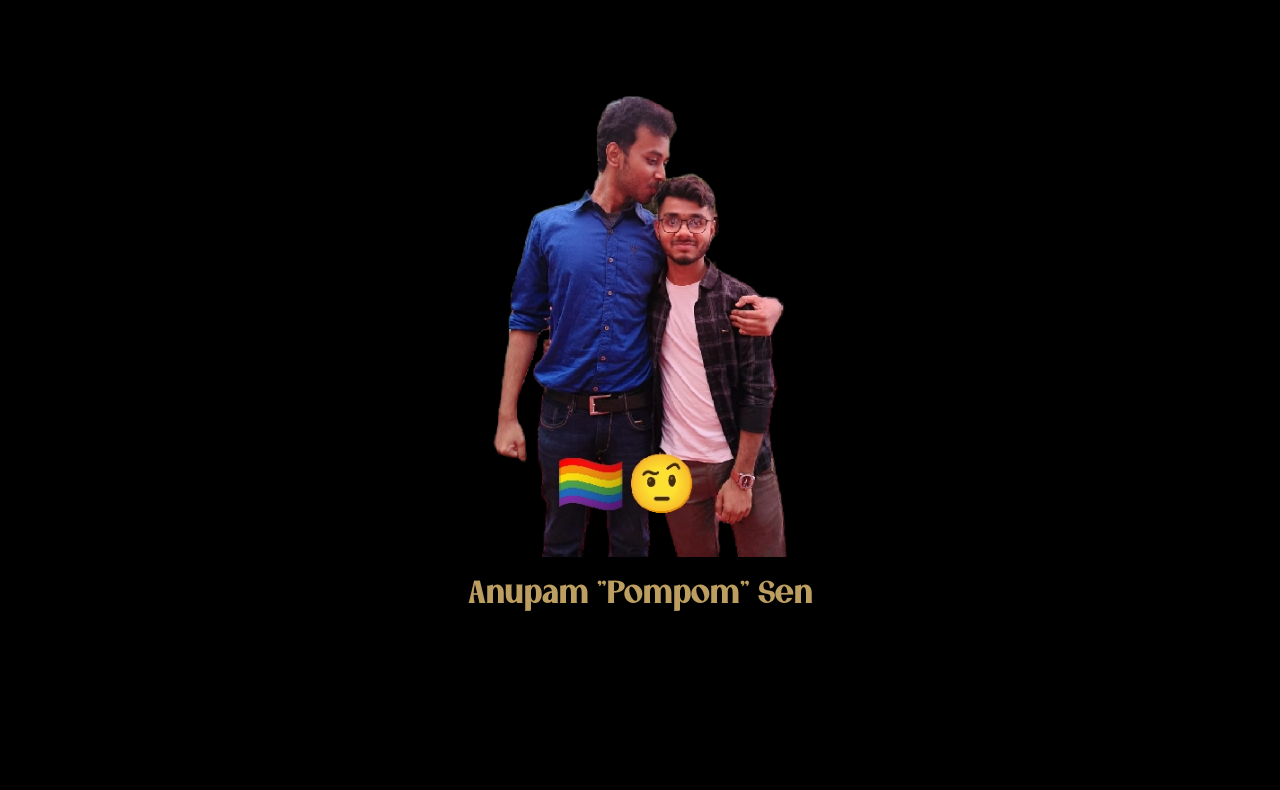
==== commit 67fad3fd: "fixed back changes" ====
--- a/index.html
+++ b/index.html
@@ -8,7 +8,7 @@
     <img src="citybg.jpg" id="citybg">
     <div id="topbar">
         <div style="display: flex; flex-direction: row; width: 100%; justify-content: center;">
-            <div class="tb_buttons"><a class="charbutt" href="Alacrys/index.html">Home</a></div>
+            <div class="tb_buttons"><a class="charbutt" href="index.html">Home</a></div>
             <div class="tb_buttons"><a class="charbutt" href="characters/char.html">Characters</a></div>
             <div class="tb_buttons"><a class="charbutt" href="about/about.html">About</a></div>
         </div>
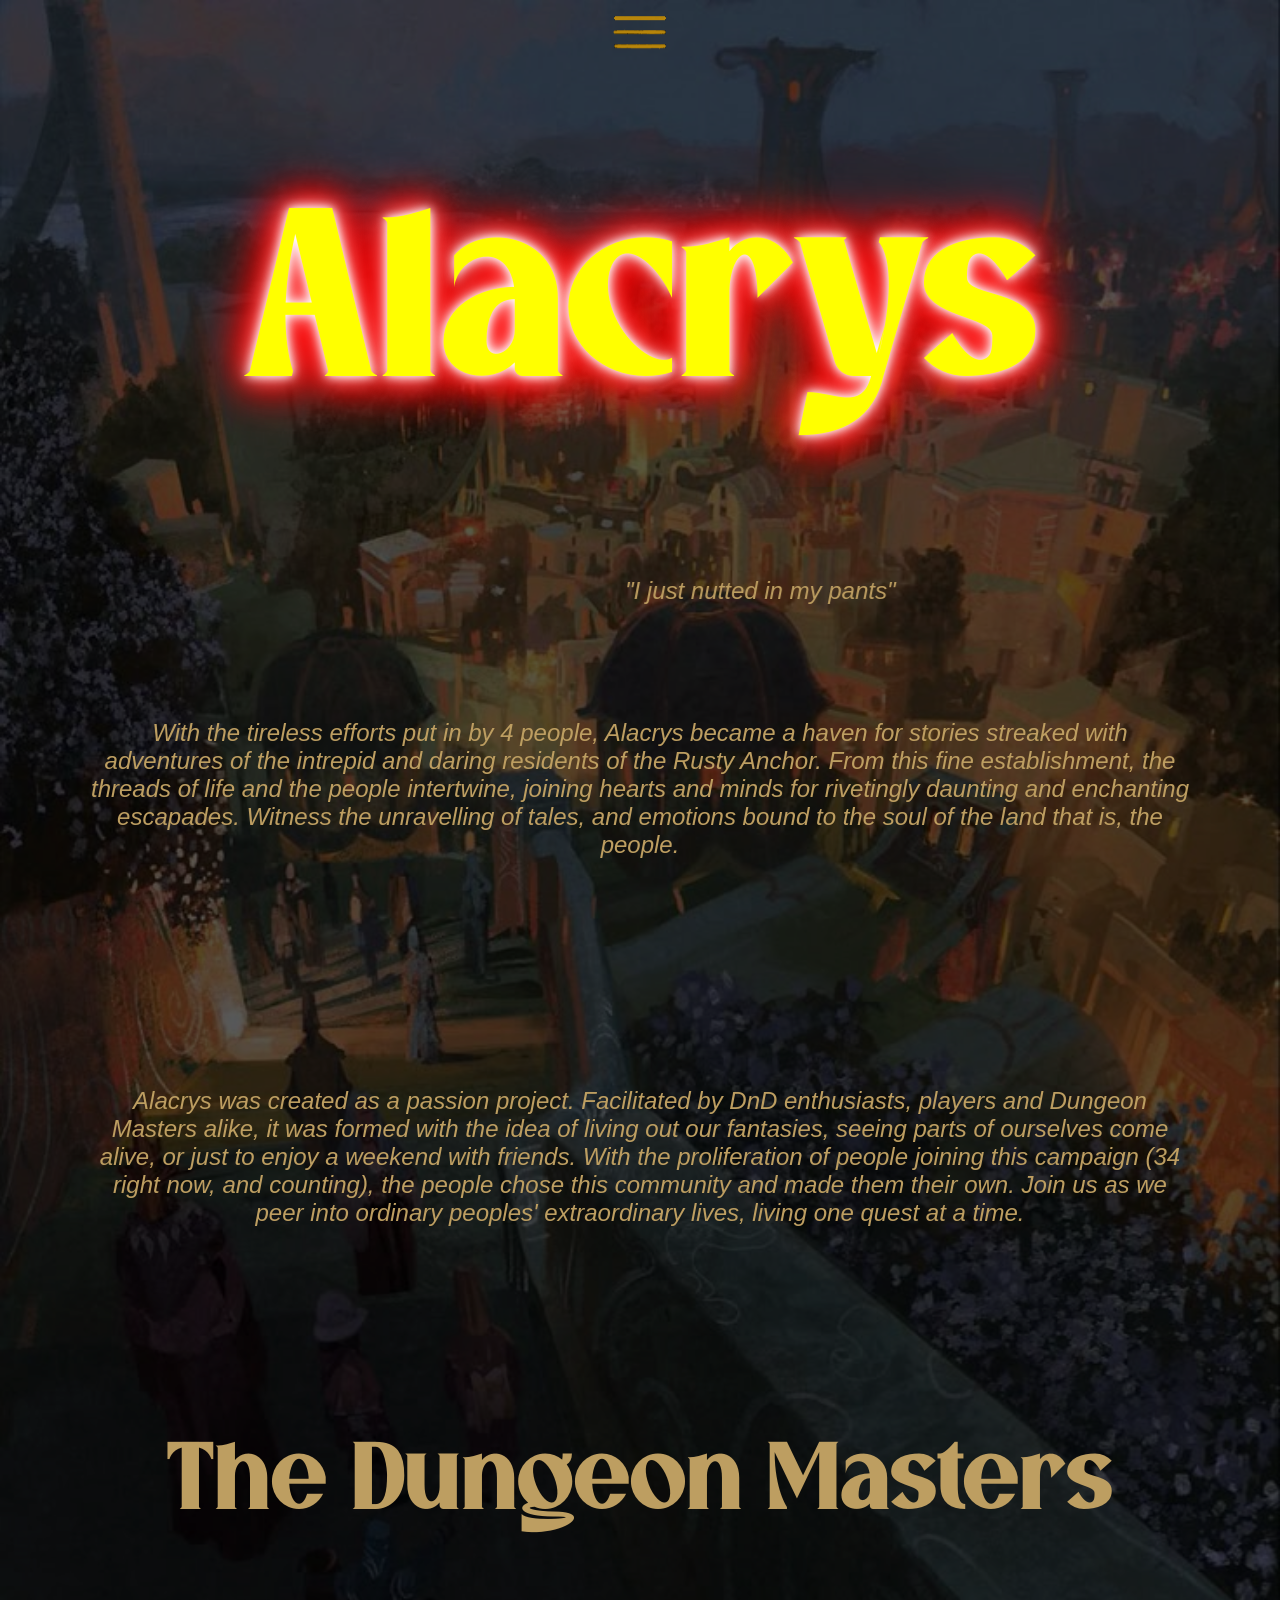
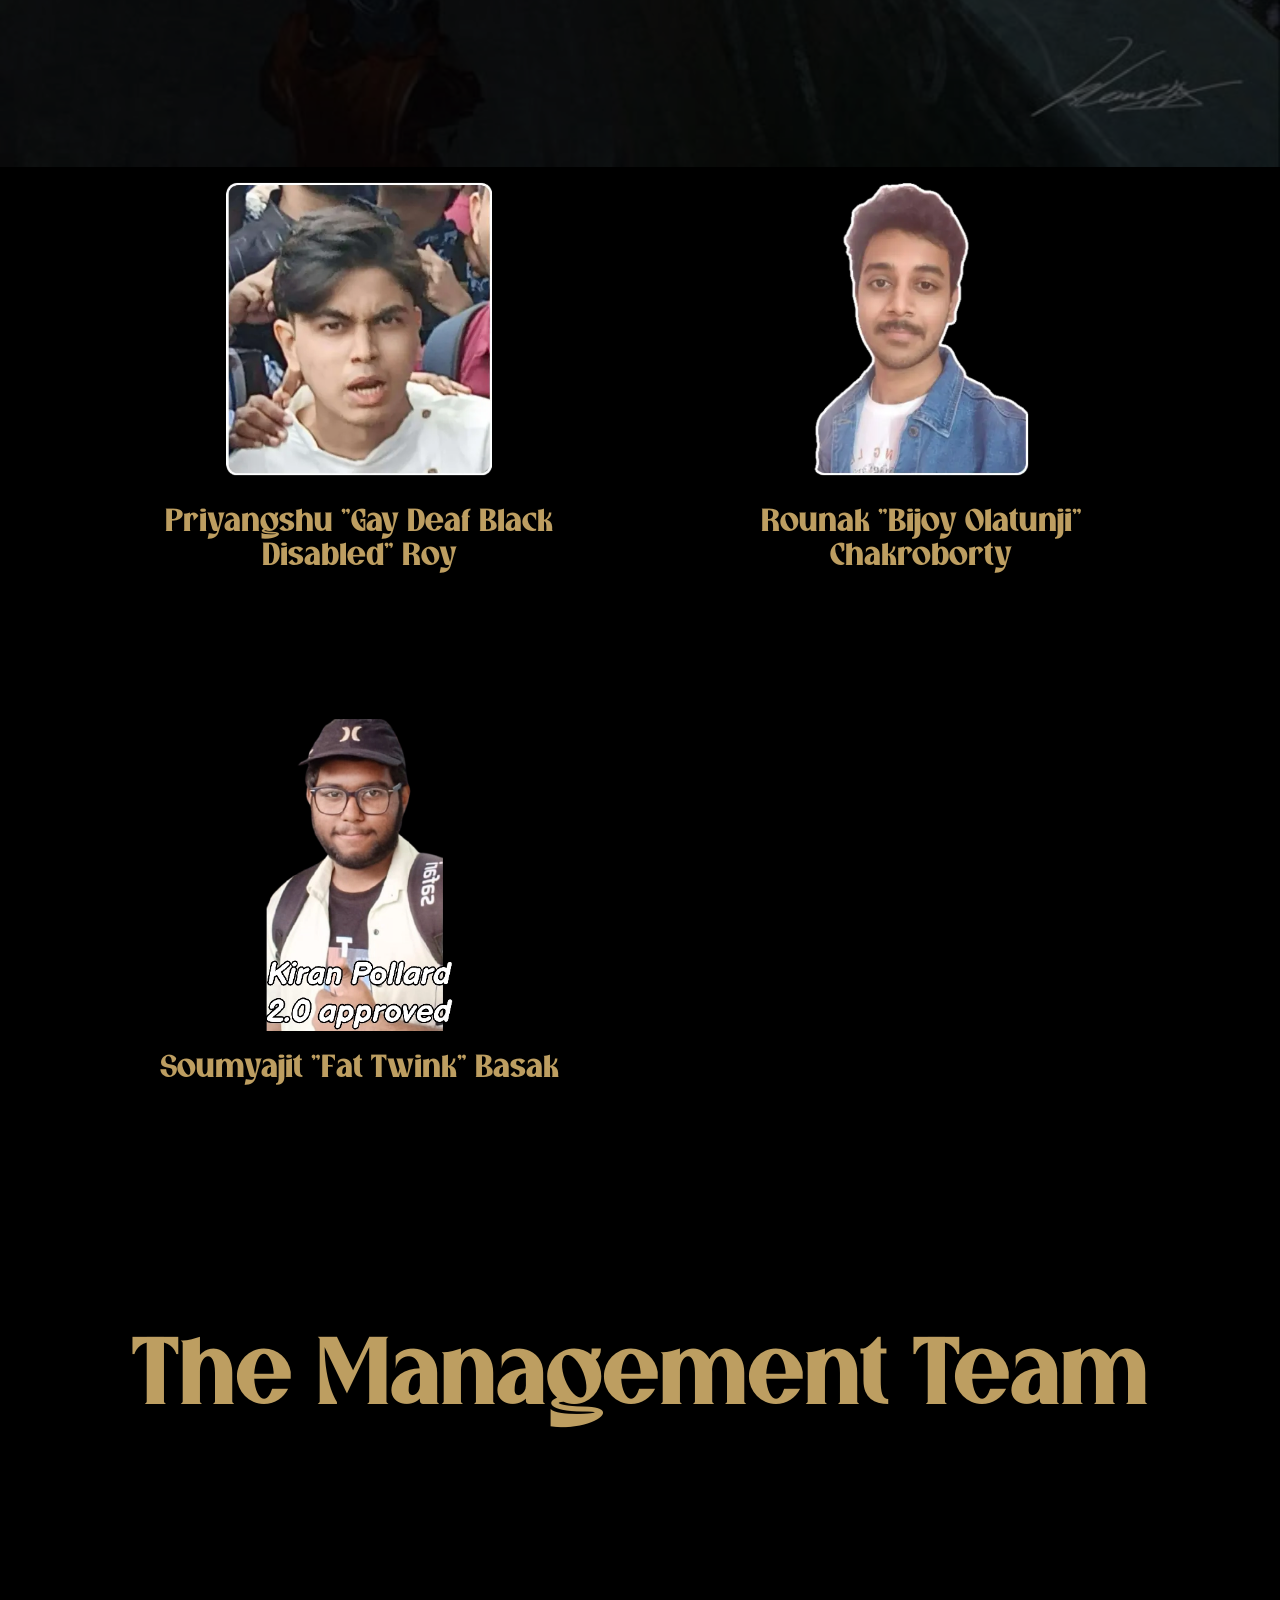
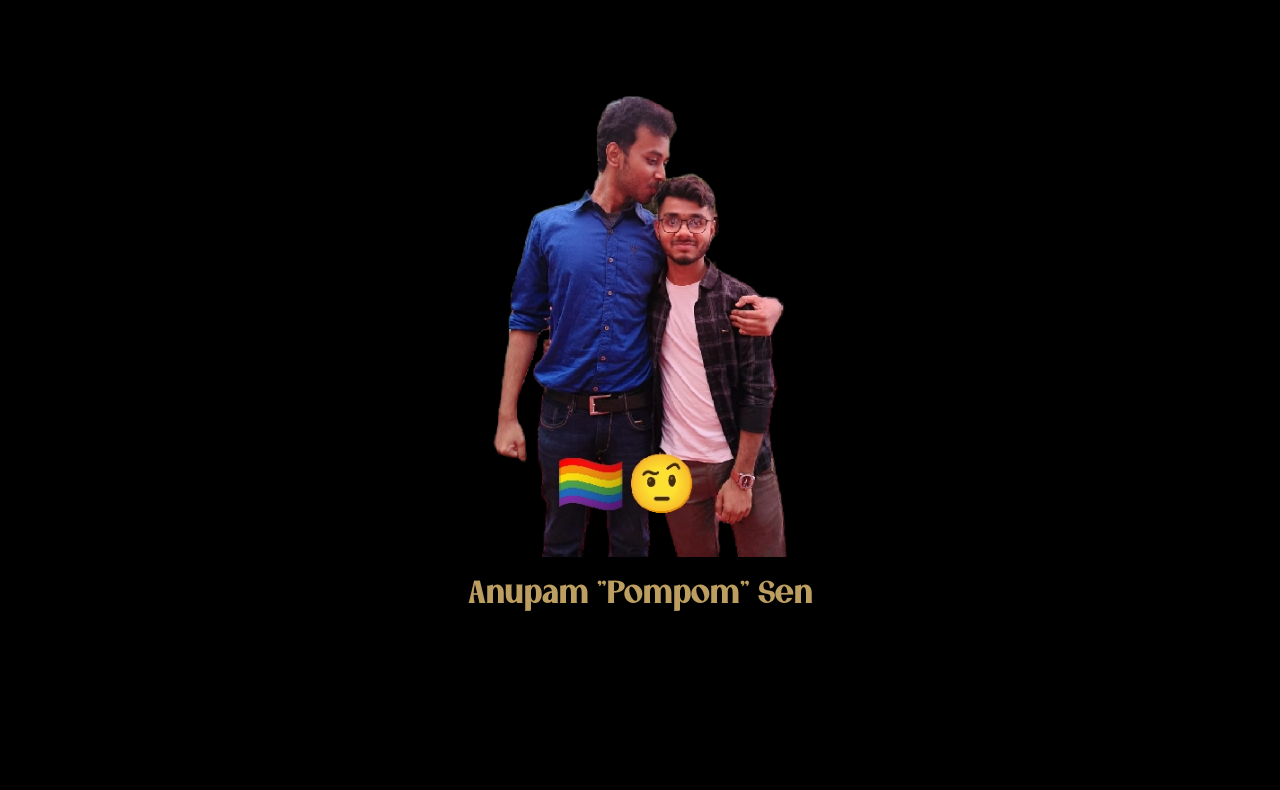
==== commit 4ec9dc4f: "changed one DM's description" ====
--- a/index.html
+++ b/index.html
@@ -34,7 +34,7 @@
     <div class="pics">
         <div><img src="priya.webp">Priyangshu "Gay Deaf Black Disabled" Roy</div>
         <div><img src="rounak.webp">Rounak "Bijoy Olatunji" Chakroborty</div>
-        <div><img src="soumya_placeholder.webp">Soumyajit "Basque" Basak</div>
+        <div><img src="soumya_placeholder.webp">Soumyajit "Fat Twink" Basak</div>
     </div>
     <div class="smallhead">The Management Team</div>
     <div class="pics" style="padding: none; overflow: hidden;">
